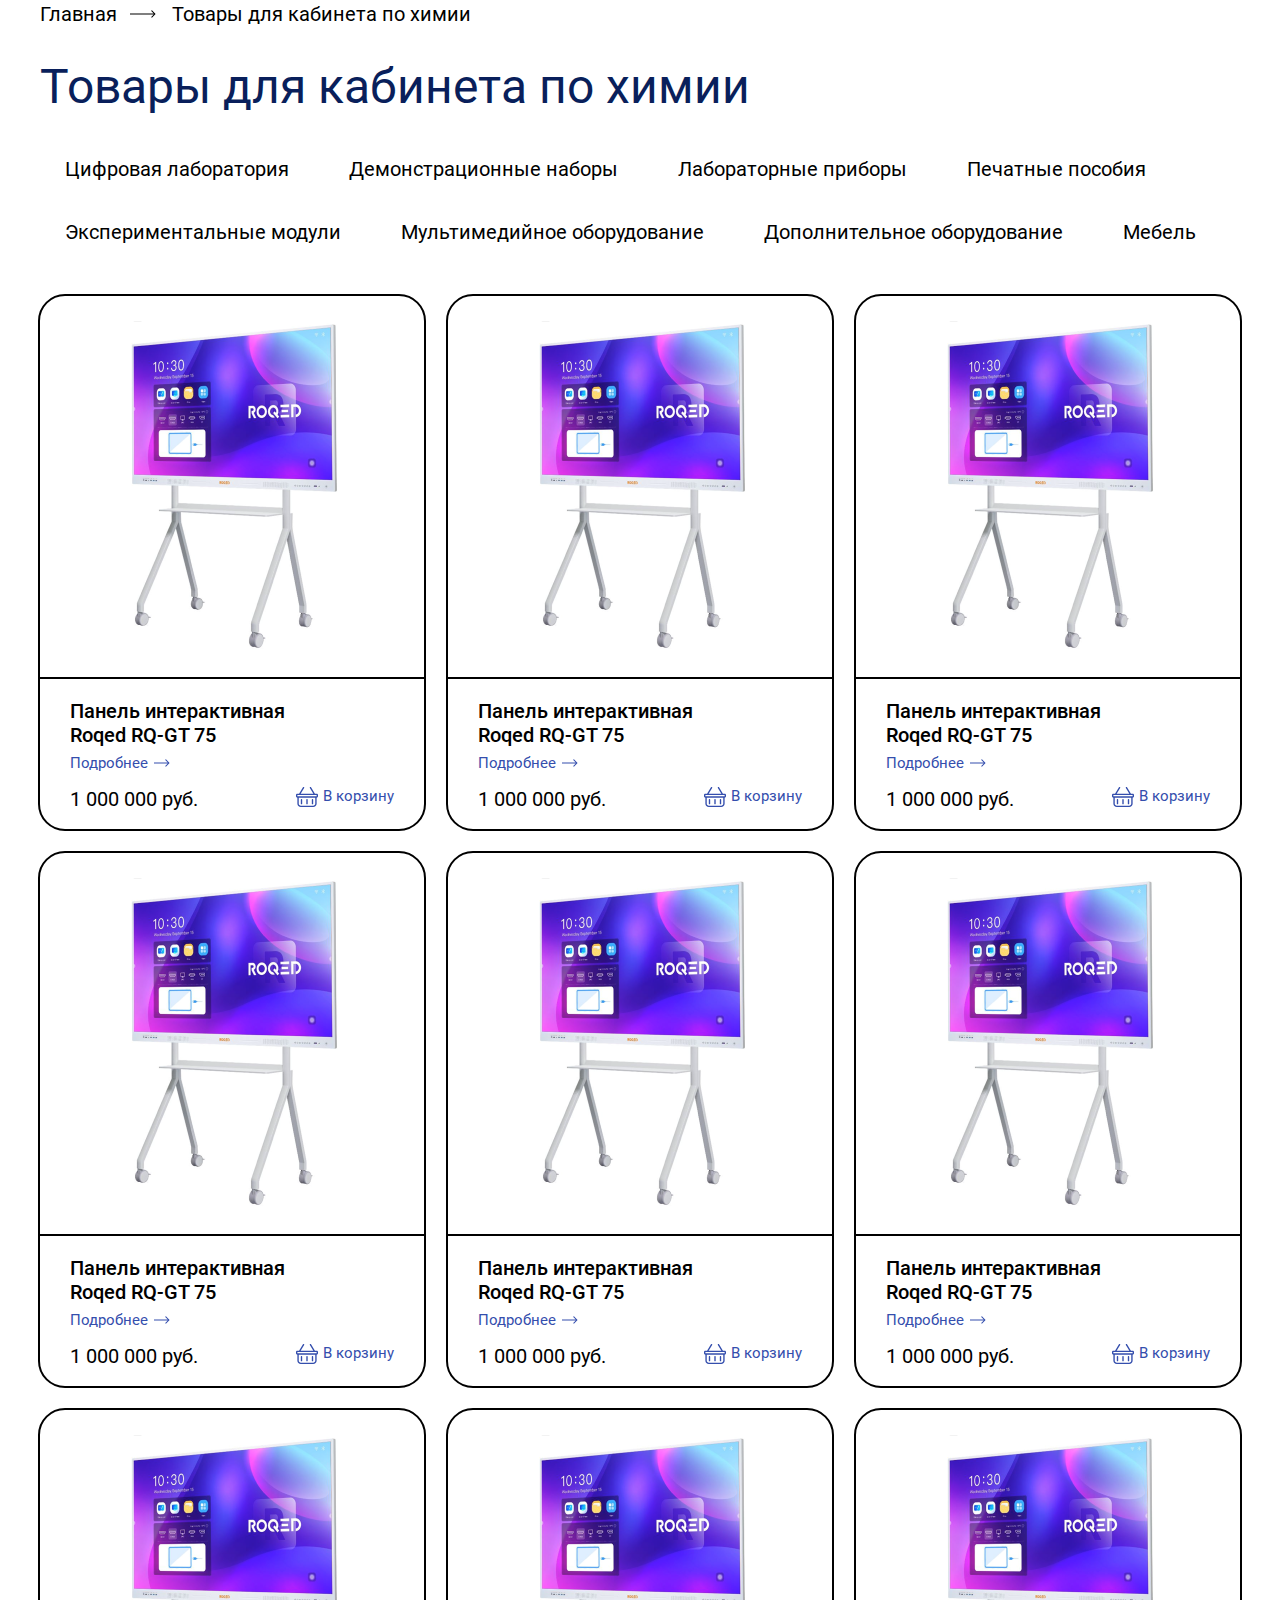
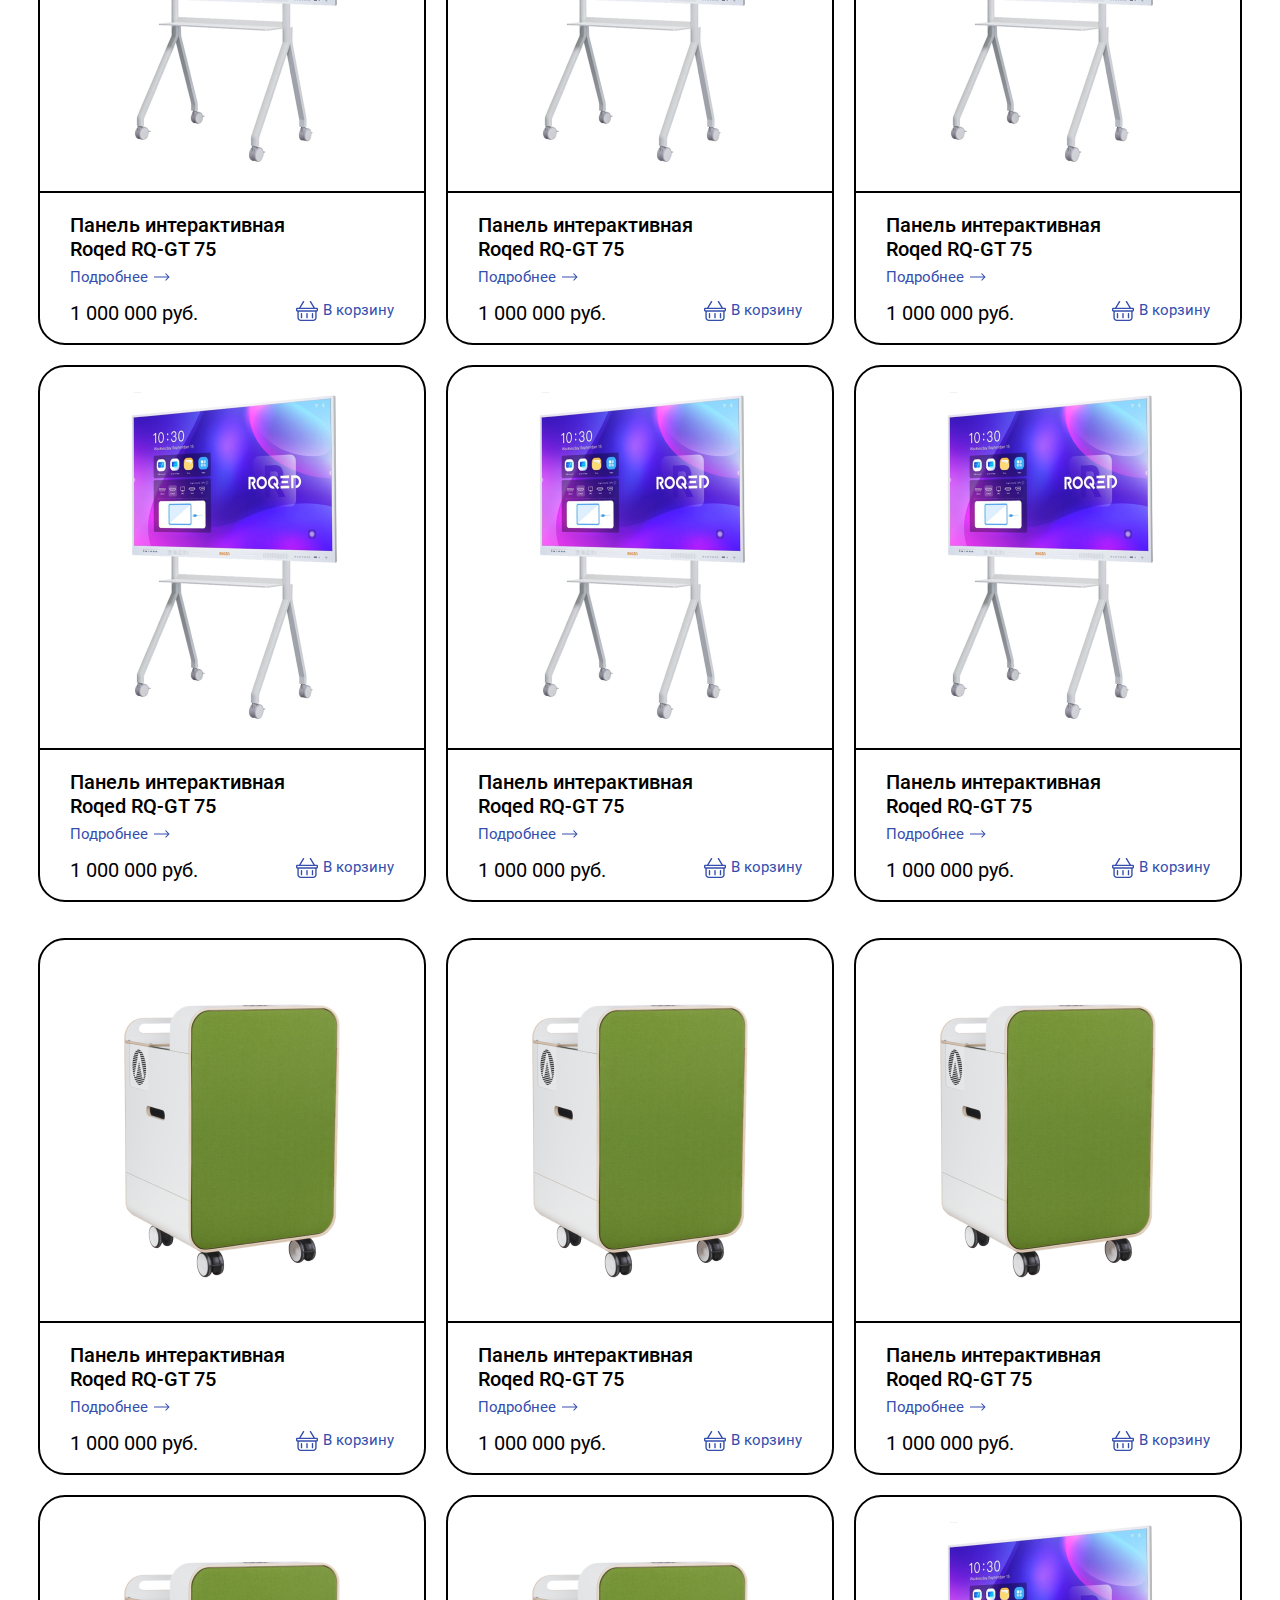
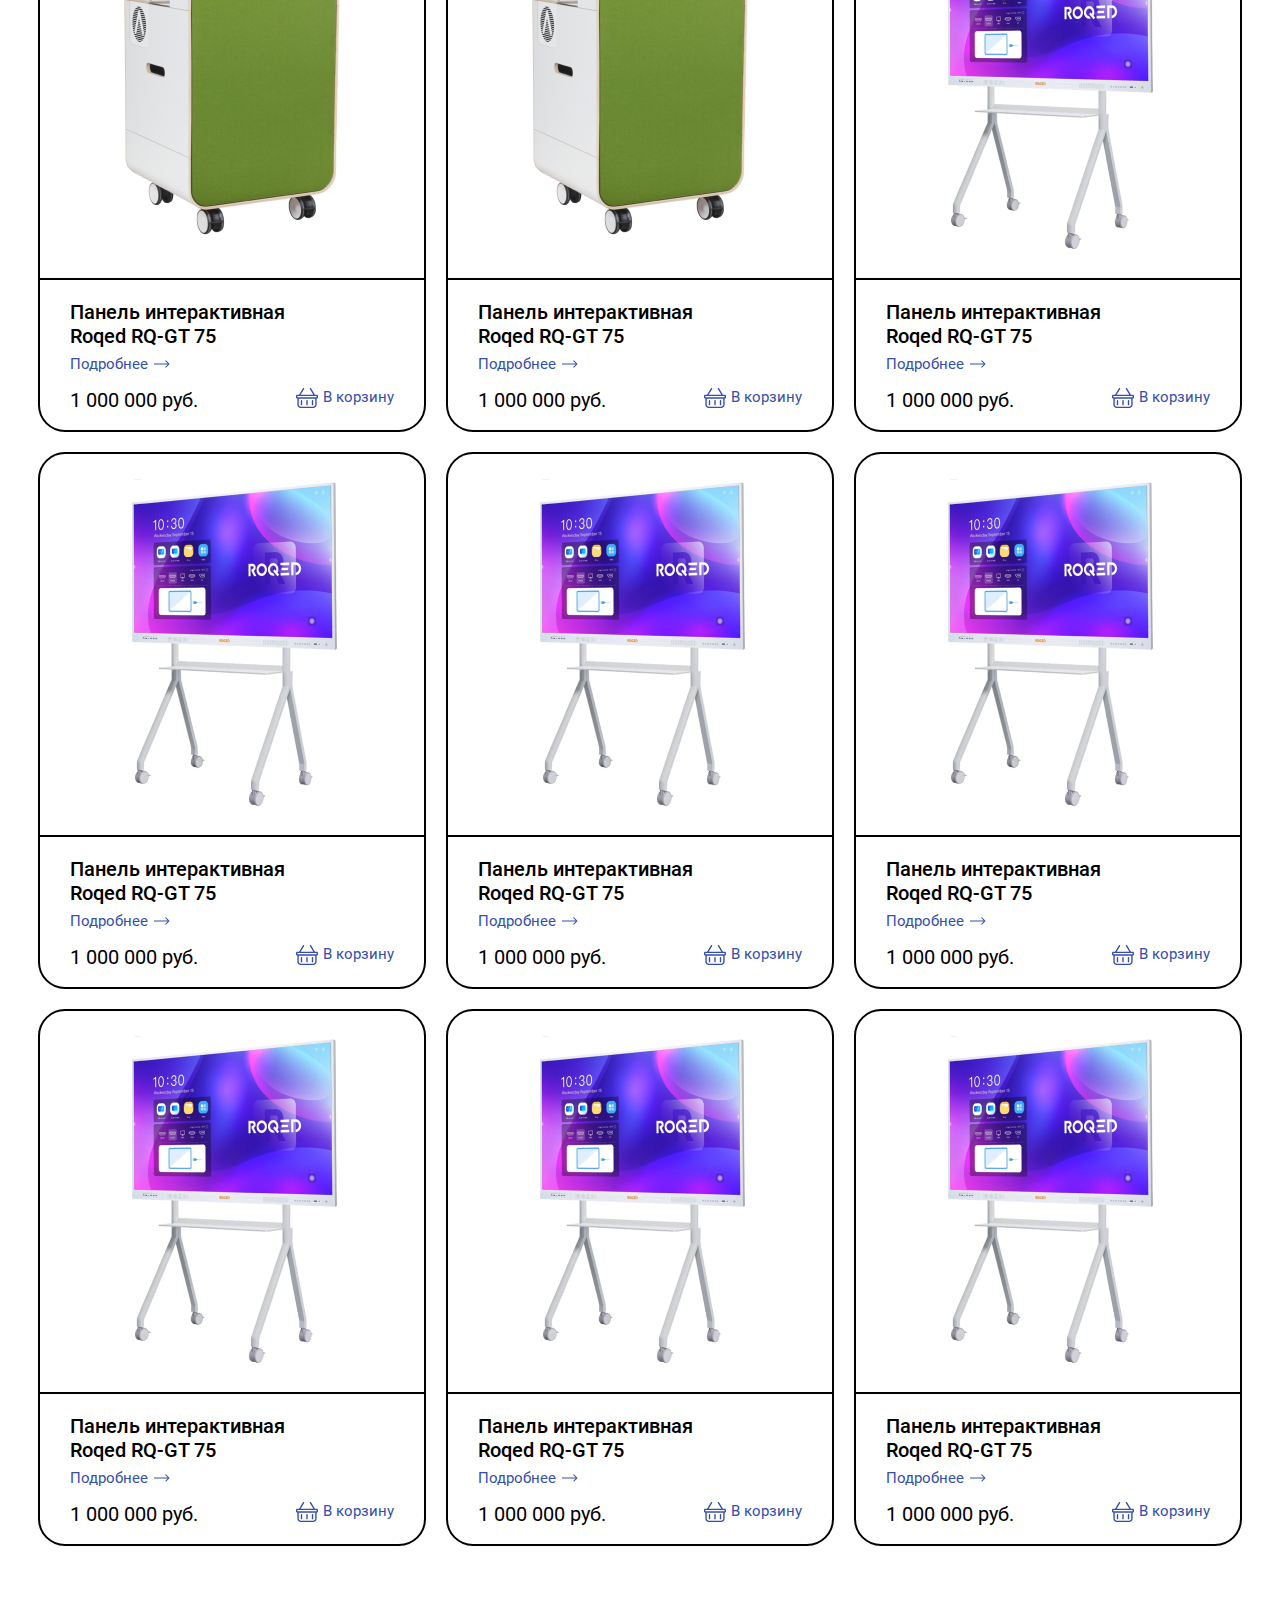
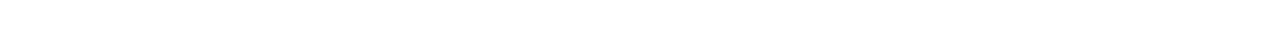
==== chemical-catalog.html @ ccbbdc8b "you are gay" ====
<!DOCTYPE html>
<html lang="en">
<head>
    <meta charset="UTF-8">
    <meta name="viewport" content="width=device-width, initial-scale=1.0">
    <link rel="stylesheet" href="css/normalize.css">
    <link rel="stylesheet" href="css/multi.css">
    <link rel="stylesheet" href="css/catalog.css">
    <title>Document</title>
</head>
<body>
    <main class="main">
        <section class="goods">
            <div class="container">
                <div class="goods-way flex">
                    <span class="goods-way-1">Главная</span>
                    <span class="goods-way-2">Товары для кабинета по химии</span>
                </div>
                <h2 class="section-title">Товары для кабинета по химии</h2>
                <div class="goods-navigation flex">
                    <button class="navigation-btn" data-category="category1">Цифровая лаборатория</button>
                    <button class="navigation-btn" data-category="category2">Демонстрационные наборы</button>
                    <button class="navigation-btn">Лабораторные приборы</button>
                    <button class="navigation-btn">Печатные пособия</button>
                    <button class="navigation-btn">Экспериментальные модули</button>
                    <button class="navigation-btn">Мультимедийное оборудование</button>
                    <button class="navigation-btn">Дополнительное оборудование</button>
                    <button class="navigation-btn">Мебель</button>
                </div>
                <ul class="goods-list list-reset flex category1">
                    <li class="goods-item">
                        <div class="recomended-item-image flex">
                                    <img src="img/image 13.png" alt="" class="recomend-item-img">
                                </div>
                                <div class="recomend-item-content flex">
                                    <h3 class="recomend-item-title">Панель интерактивная <br/> Roqed RQ-GT 75</h3>
                                    <a href="" class="recomend-item-more">Подробнее</a>
                                    <div class="recomend-item-conent-2 flex">
                                        <span class="recomend-item-price">1 000 000 руб.</span>
                                        <a href="" class="recomend-item-basket">В корзину</a>
                                    </div>
                                </div>
                    </li>
                    <li class="goods-item">
                        <div class="recomended-item-image flex">
                                    <img src="img/image 13.png" alt="" class="recomend-item-img">
                                </div>
                                <div class="recomend-item-content flex">
                                    <h3 class="recomend-item-title">Панель интерактивная <br/> Roqed RQ-GT 75</h3>
                                    <a href="" class="recomend-item-more">Подробнее</a>
                                    <div class="recomend-item-conent-2 flex">
                                        <span class="recomend-item-price">1 000 000 руб.</span>
                                        <a href="" class="recomend-item-basket">В корзину</a>
                                    </div>
                                </div>
                    </li>
                    <li class="goods-item">
                        <div class="recomended-item-image flex">
                                    <img src="img/image 13.png" alt="" class="recomend-item-img">
                                </div>
                                <div class="recomend-item-content flex">
                                    <h3 class="recomend-item-title">Панель интерактивная <br/> Roqed RQ-GT 75</h3>
                                    <a href="" class="recomend-item-more">Подробнее</a>
                                    <div class="recomend-item-conent-2 flex">
                                        <span class="recomend-item-price">1 000 000 руб.</span>
                                        <a href="" class="recomend-item-basket">В корзину</a>
                                    </div>
                                </div>
                    </li>
                    <li class="goods-item">
                        <div class="recomended-item-image flex">
                                    <img src="img/image 13.png" alt="" class="recomend-item-img">
                                </div>
                                <div class="recomend-item-content flex">
                                    <h3 class="recomend-item-title">Панель интерактивная <br/> Roqed RQ-GT 75</h3>
                                    <a href="" class="recomend-item-more">Подробнее</a>
                                    <div class="recomend-item-conent-2 flex">
                                        <span class="recomend-item-price">1 000 000 руб.</span>
                                        <a href="" class="recomend-item-basket">В корзину</a>
                                    </div>
                                </div>
                    </li>
                    <li class="goods-item">
                        <div class="recomended-item-image flex">
                                    <img src="img/image 13.png" alt="" class="recomend-item-img">
                                </div>
                                <div class="recomend-item-content flex">
                                    <h3 class="recomend-item-title">Панель интерактивная <br/> Roqed RQ-GT 75</h3>
                                    <a href="" class="recomend-item-more">Подробнее</a>
                                    <div class="recomend-item-conent-2 flex">
                                        <span class="recomend-item-price">1 000 000 руб.</span>
                                        <a href="" class="recomend-item-basket">В корзину</a>
                                    </div>
                                </div>
                    </li>
                    <li class="goods-item">
                        <div class="recomended-item-image flex">
                                    <img src="img/image 13.png" alt="" class="recomend-item-img">
                                </div>
                                <div class="recomend-item-content flex">
                                    <h3 class="recomend-item-title">Панель интерактивная <br/> Roqed RQ-GT 75</h3>
                                    <a href="" class="recomend-item-more">Подробнее</a>
                                    <div class="recomend-item-conent-2 flex">
                                        <span class="recomend-item-price">1 000 000 руб.</span>
                                        <a href="" class="recomend-item-basket">В корзину</a>
                                    </div>
                                </div>
                    </li>
                    <li class="goods-item">
                        <div class="recomended-item-image flex">
                                    <img src="img/image 13.png" alt="" class="recomend-item-img">
                                </div>
                                <div class="recomend-item-content flex">
                                    <h3 class="recomend-item-title">Панель интерактивная <br/> Roqed RQ-GT 75</h3>
                                    <a href="" class="recomend-item-more">Подробнее</a>
                                    <div class="recomend-item-conent-2 flex">
                                        <span class="recomend-item-price">1 000 000 руб.</span>
                                        <a href="" class="recomend-item-basket">В корзину</a>
                                    </div>
                                </div>
                    </li>
                    <li class="goods-item">
                        <div class="recomended-item-image flex">
                                    <img src="img/image 13.png" alt="" class="recomend-item-img">
                                </div>
                                <div class="recomend-item-content flex">
                                    <h3 class="recomend-item-title">Панель интерактивная <br/> Roqed RQ-GT 75</h3>
                                    <a href="" class="recomend-item-more">Подробнее</a>
                                    <div class="recomend-item-conent-2 flex">
                                        <span class="recomend-item-price">1 000 000 руб.</span>
                                        <a href="" class="recomend-item-basket">В корзину</a>
                                    </div>
                                </div>
                    </li>
                    <li class="goods-item">
                        <div class="recomended-item-image flex">
                                    <img src="img/image 13.png" alt="" class="recomend-item-img">
                                </div>
                                <div class="recomend-item-content flex">
                                    <h3 class="recomend-item-title">Панель интерактивная <br/> Roqed RQ-GT 75</h3>
                                    <a href="" class="recomend-item-more">Подробнее</a>
                                    <div class="recomend-item-conent-2 flex">
                                        <span class="recomend-item-price">1 000 000 руб.</span>
                                        <a href="" class="recomend-item-basket">В корзину</a>
                                    </div>
                                </div>
                    </li>
                    <li class="goods-item">
                        <div class="recomended-item-image flex">
                                    <img src="img/image 13.png" alt="" class="recomend-item-img">
                                </div>
                                <div class="recomend-item-content flex">
                                    <h3 class="recomend-item-title">Панель интерактивная <br/> Roqed RQ-GT 75</h3>
                                    <a href="" class="recomend-item-more">Подробнее</a>
                                    <div class="recomend-item-conent-2 flex">
                                        <span class="recomend-item-price">1 000 000 руб.</span>
                                        <a href="" class="recomend-item-basket">В корзину</a>
                                    </div>
                                </div>
                    </li>
                    <li class="goods-item">
                        <div class="recomended-item-image flex">
                                    <img src="img/image 13.png" alt="" class="recomend-item-img">
                                </div>
                                <div class="recomend-item-content flex">
                                    <h3 class="recomend-item-title">Панель интерактивная <br/> Roqed RQ-GT 75</h3>
                                    <a href="" class="recomend-item-more">Подробнее</a>
                                    <div class="recomend-item-conent-2 flex">
                                        <span class="recomend-item-price">1 000 000 руб.</span>
                                        <a href="" class="recomend-item-basket">В корзину</a>
                                    </div>
                                </div>
                    </li>
                    <li class="goods-item">
                        <div class="recomended-item-image flex">
                                    <img src="img/image 13.png" alt="" class="recomend-item-img">
                                </div>
                                <div class="recomend-item-content flex">
                                    <h3 class="recomend-item-title">Панель интерактивная <br/> Roqed RQ-GT 75</h3>
                                    <a href="" class="recomend-item-more">Подробнее</a>
                                    <div class="recomend-item-conent-2 flex">
                                        <span class="recomend-item-price">1 000 000 руб.</span>
                                        <a href="" class="recomend-item-basket">В корзину</a>
                                    </div>
                                </div>
                    </li>
                </ul>

                <ul class="goods-list list-reset flex category2">
                    <li class="goods-item">
                        <div class="recomended-item-image flex">
                                    <img src="img/image 14.png" alt="" class="recomend-item-img">
                                </div>
                                <div class="recomend-item-content flex">
                                    <h3 class="recomend-item-title">Панель интерактивная <br/> Roqed RQ-GT 75</h3>
                                    <a href="" class="recomend-item-more">Подробнее</a>
                                    <div class="recomend-item-conent-2 flex">
                                        <span class="recomend-item-price">1 000 000 руб.</span>
                                        <a href="" class="recomend-item-basket">В корзину</a>
                                    </div>
                                </div>
                    </li>
                    <li class="goods-item">
                        <div class="recomended-item-image flex">
                                    <img src="img/image 14.png" alt="" class="recomend-item-img">
                                </div>
                                <div class="recomend-item-content flex">
                                    <h3 class="recomend-item-title">Панель интерактивная <br/> Roqed RQ-GT 75</h3>
                                    <a href="" class="recomend-item-more">Подробнее</a>
                                    <div class="recomend-item-conent-2 flex">
                                        <span class="recomend-item-price">1 000 000 руб.</span>
                                        <a href="" class="recomend-item-basket">В корзину</a>
                                    </div>
                                </div>
                    </li>
                    <li class="goods-item">
                        <div class="recomended-item-image flex">
                                    <img src="img/image 14.png" alt="" class="recomend-item-img">
                                </div>
                                <div class="recomend-item-content flex">
                                    <h3 class="recomend-item-title">Панель интерактивная <br/> Roqed RQ-GT 75</h3>
                                    <a href="" class="recomend-item-more">Подробнее</a>
                                    <div class="recomend-item-conent-2 flex">
                                        <span class="recomend-item-price">1 000 000 руб.</span>
                                        <a href="" class="recomend-item-basket">В корзину</a>
                                    </div>
                                </div>
                    </li>
                    <li class="goods-item">
                        <div class="recomended-item-image flex">
                                    <img src="img/image 14.png" alt="" class="recomend-item-img">
                                </div>
                                <div class="recomend-item-content flex">
                                    <h3 class="recomend-item-title">Панель интерактивная <br/> Roqed RQ-GT 75</h3>
                                    <a href="" class="recomend-item-more">Подробнее</a>
                                    <div class="recomend-item-conent-2 flex">
                                        <span class="recomend-item-price">1 000 000 руб.</span>
                                        <a href="" class="recomend-item-basket">В корзину</a>
                                    </div>
                                </div>
                    </li>
                    <li class="goods-item">
                        <div class="recomended-item-image flex">
                                    <img src="img/image 14.png" alt="" class="recomend-item-img">
                                </div>
                                <div class="recomend-item-content flex">
                                    <h3 class="recomend-item-title">Панель интерактивная <br/> Roqed RQ-GT 75</h3>
                                    <a href="" class="recomend-item-more">Подробнее</a>
                                    <div class="recomend-item-conent-2 flex">
                                        <span class="recomend-item-price">1 000 000 руб.</span>
                                        <a href="" class="recomend-item-basket">В корзину</a>
                                    </div>
                                </div>
                    </li>
                    <li class="goods-item">
                        <div class="recomended-item-image flex">
                                    <img src="img/image 13.png" alt="" class="recomend-item-img">
                                </div>
                                <div class="recomend-item-content flex">
                                    <h3 class="recomend-item-title">Панель интерактивная <br/> Roqed RQ-GT 75</h3>
                                    <a href="" class="recomend-item-more">Подробнее</a>
                                    <div class="recomend-item-conent-2 flex">
                                        <span class="recomend-item-price">1 000 000 руб.</span>
                                        <a href="" class="recomend-item-basket">В корзину</a>
                                    </div>
                                </div>
                    </li>
                    <li class="goods-item">
                        <div class="recomended-item-image flex">
                                    <img src="img/image 13.png" alt="" class="recomend-item-img">
                                </div>
                                <div class="recomend-item-content flex">
                                    <h3 class="recomend-item-title">Панель интерактивная <br/> Roqed RQ-GT 75</h3>
                                    <a href="" class="recomend-item-more">Подробнее</a>
                                    <div class="recomend-item-conent-2 flex">
                                        <span class="recomend-item-price">1 000 000 руб.</span>
                                        <a href="" class="recomend-item-basket">В корзину</a>
                                    </div>
                                </div>
                    </li>
                    <li class="goods-item">
                        <div class="recomended-item-image flex">
                                    <img src="img/image 13.png" alt="" class="recomend-item-img">
                                </div>
                                <div class="recomend-item-content flex">
                                    <h3 class="recomend-item-title">Панель интерактивная <br/> Roqed RQ-GT 75</h3>
                                    <a href="" class="recomend-item-more">Подробнее</a>
                                    <div class="recomend-item-conent-2 flex">
                                        <span class="recomend-item-price">1 000 000 руб.</span>
                                        <a href="" class="recomend-item-basket">В корзину</a>
                                    </div>
                                </div>
                    </li>
                    <li class="goods-item">
                        <div class="recomended-item-image flex">
                                    <img src="img/image 13.png" alt="" class="recomend-item-img">
                                </div>
                                <div class="recomend-item-content flex">
                                    <h3 class="recomend-item-title">Панель интерактивная <br/> Roqed RQ-GT 75</h3>
                                    <a href="" class="recomend-item-more">Подробнее</a>
                                    <div class="recomend-item-conent-2 flex">
                                        <span class="recomend-item-price">1 000 000 руб.</span>
                                        <a href="" class="recomend-item-basket">В корзину</a>
                                    </div>
                                </div>
                    </li>
                    <li class="goods-item">
                        <div class="recomended-item-image flex">
                                    <img src="img/image 13.png" alt="" class="recomend-item-img">
                                </div>
                                <div class="recomend-item-content flex">
                                    <h3 class="recomend-item-title">Панель интерактивная <br/> Roqed RQ-GT 75</h3>
                                    <a href="" class="recomend-item-more">Подробнее</a>
                                    <div class="recomend-item-conent-2 flex">
                                        <span class="recomend-item-price">1 000 000 руб.</span>
                                        <a href="" class="recomend-item-basket">В корзину</a>
                                    </div>
                                </div>
                    </li>
                    <li class="goods-item">
                        <div class="recomended-item-image flex">
                                    <img src="img/image 13.png" alt="" class="recomend-item-img">
                                </div>
                                <div class="recomend-item-content flex">
                                    <h3 class="recomend-item-title">Панель интерактивная <br/> Roqed RQ-GT 75</h3>
                                    <a href="" class="recomend-item-more">Подробнее</a>
                                    <div class="recomend-item-conent-2 flex">
                                        <span class="recomend-item-price">1 000 000 руб.</span>
                                        <a href="" class="recomend-item-basket">В корзину</a>
                                    </div>
                                </div>
                    </li>
                    <li class="goods-item">
                        <div class="recomended-item-image flex">
                                    <img src="img/image 13.png" alt="" class="recomend-item-img">
                                </div>
                                <div class="recomend-item-content flex">
                                    <h3 class="recomend-item-title">Панель интерактивная <br/> Roqed RQ-GT 75</h3>
                                    <a href="" class="recomend-item-more">Подробнее</a>
                                    <div class="recomend-item-conent-2 flex">
                                        <span class="recomend-item-price">1 000 000 руб.</span>
                                        <a href="" class="recomend-item-basket">В корзину</a>
                                    </div>
                                </div>
                    </li>
                </ul>

            </div>
        </section>
    </main>

    <script>
        document.querySelectorAll('.navigation-btn').forEach((btn) => {
            btn.addEventListener('click', () => {
                const category = btn.getAttribute('data-category');
                document.querySelectorAll('.goods-list').forEach((product) => {
                    if (product.classList.contains(category)) {
                        product.style.display = '';
                    } else {
                        product.style.display = 'none';
                    }
                });
            });
        });
    </script>
</body>
</html>
---- css/multi.css ----
@font-face {
    font-family: 'Roboto';
    src: local('Roboto-Bold'),
        url(../fonts/Roboto-Bold.woff) format("woff");
    font-weight: 700;
    font-style: normal;
    font-display: swap;
}

@font-face {
    font-family: 'Roboto';
    src: local('Roboto-Ligth'),
        url(../fonts/Roboto-Light.woff) format("woff");
    font-weight: 300;
    font-style: normal;
    font-display: swap;
}

@font-face {
    font-family: 'Roboto';
    src: local('Roboto-Medium'),
        url(../fonts/Roboto-Medium.woff) format("woff");
    font-weight: 500;
    font-style: normal;
    font-display: swap;
}

@font-face {
    font-family: 'Roboto';
    src: local('Roboto-Regular'),
        url(../fonts/Roboto-Regular.woff) format("woff");
    font-weight: 400;
    font-style: normal;
    font-display: swap;
}

body{
    font-family:'Roboto';
    box-sizing: border-box;
}

section{
    margin-bottom: 100px;
}

.container {
    max-width: 1200px;
    padding: 0 15px;
    margin: 0 auto;
}

.flex{
    display: flex;
}

.list-reset {
    margin: 0;
    padding: 0;
    list-style: none;
}

.section-title{
    margin: 0;
    margin-bottom: 30px;
    color: #091F5B;
    font-size: 48px;
    font-style: normal;
    font-weight: 400;
    line-height: normal;
}

.btn{
    cursor: pointer;
    border: none;
    padding: 20px 25px;
    border-radius: 15px;
    background: #344EAD;
    color: #fff;
    font-size: 20px;
    font-style: normal;
    font-weight: 400;
    line-height: normal;
}
---- css/catalog.css ----
.goods-way{
    gap: 55px;
    color: #000;
    font-size: 20px;
    font-style: normal;
    font-weight: 400;
    line-height: 140.023%; /* 28.005px */
    margin-bottom: 30px;
    background-image: url('../icons/Arrow\ 5.svg');
    background-repeat: no-repeat;
    background-position: 90px;
}

.goods-navigation{
    flex-wrap: wrap;
    gap: 15px 10px;
    margin-bottom: 40px;
}

.navigation-btn{
    padding: 10px 25px;
    border: none;
    background-color: #fff;
    color: #000;
    font-size: 20px;
    font-style: normal;
    font-weight: 400;
    line-height: 140.023%; /* 28.005px */
    cursor: pointer;
}

.navigation-btn:focus{
    border-radius: 15px;
    outline: 2px solid #344EAD;
    outline-offset:-2px;
}


.goods-list{
    flex-wrap: wrap;
    gap: 24px;
    margin-bottom: 40px;
}

.goods-item{
    flex-direction: column;
    border-radius: 25px;
    outline: 2px solid #000; 
    height: 533px;
    width: 384px;
}

.recomended-item-image{
    height: 381px;
    align-items: center;
    justify-content: center;
    align-items: center;
}

.recomend-item-content{
    padding: 20px 30px;
    flex-direction: column;
    border-top: 2px solid #000;
}

.recomend-item-title{
    color: #000;
    font-size: 20px;
    font-style: normal;
    font-weight: 500;
    line-height: normal;
    margin: 0;
    margin-bottom: 7px;
}

.recomend-item-more{
    width: fit-content;
    margin-bottom: 15px;
    text-decoration: none;
    color: #344EAD;
    font-size: 15px;
    font-style: normal;
    font-weight: 400;
    line-height: normal;
    background-image: url('../icons/Arrow\ 2.svg');
    background-repeat: no-repeat;
    background-position: right center;
    padding-right: 22px;
}

.recomend-item-conent-2{
    justify-content: space-between;
}

.recomend-item-price{
    color: #000;
    font-size: 20px;
    font-style: normal;
    font-weight: 400;
    line-height: normal;
}

.recomend-item-basket{
    text-decoration: none;
    color: #344EAD;
    font-size: 15px;
    font-style: normal;
    font-weight: 400;
    line-height: normal;
    background-image: url('../icons/Basket.svg');
    background-repeat: no-repeat;
    background-position: left top;
    padding-left: 27px;
}
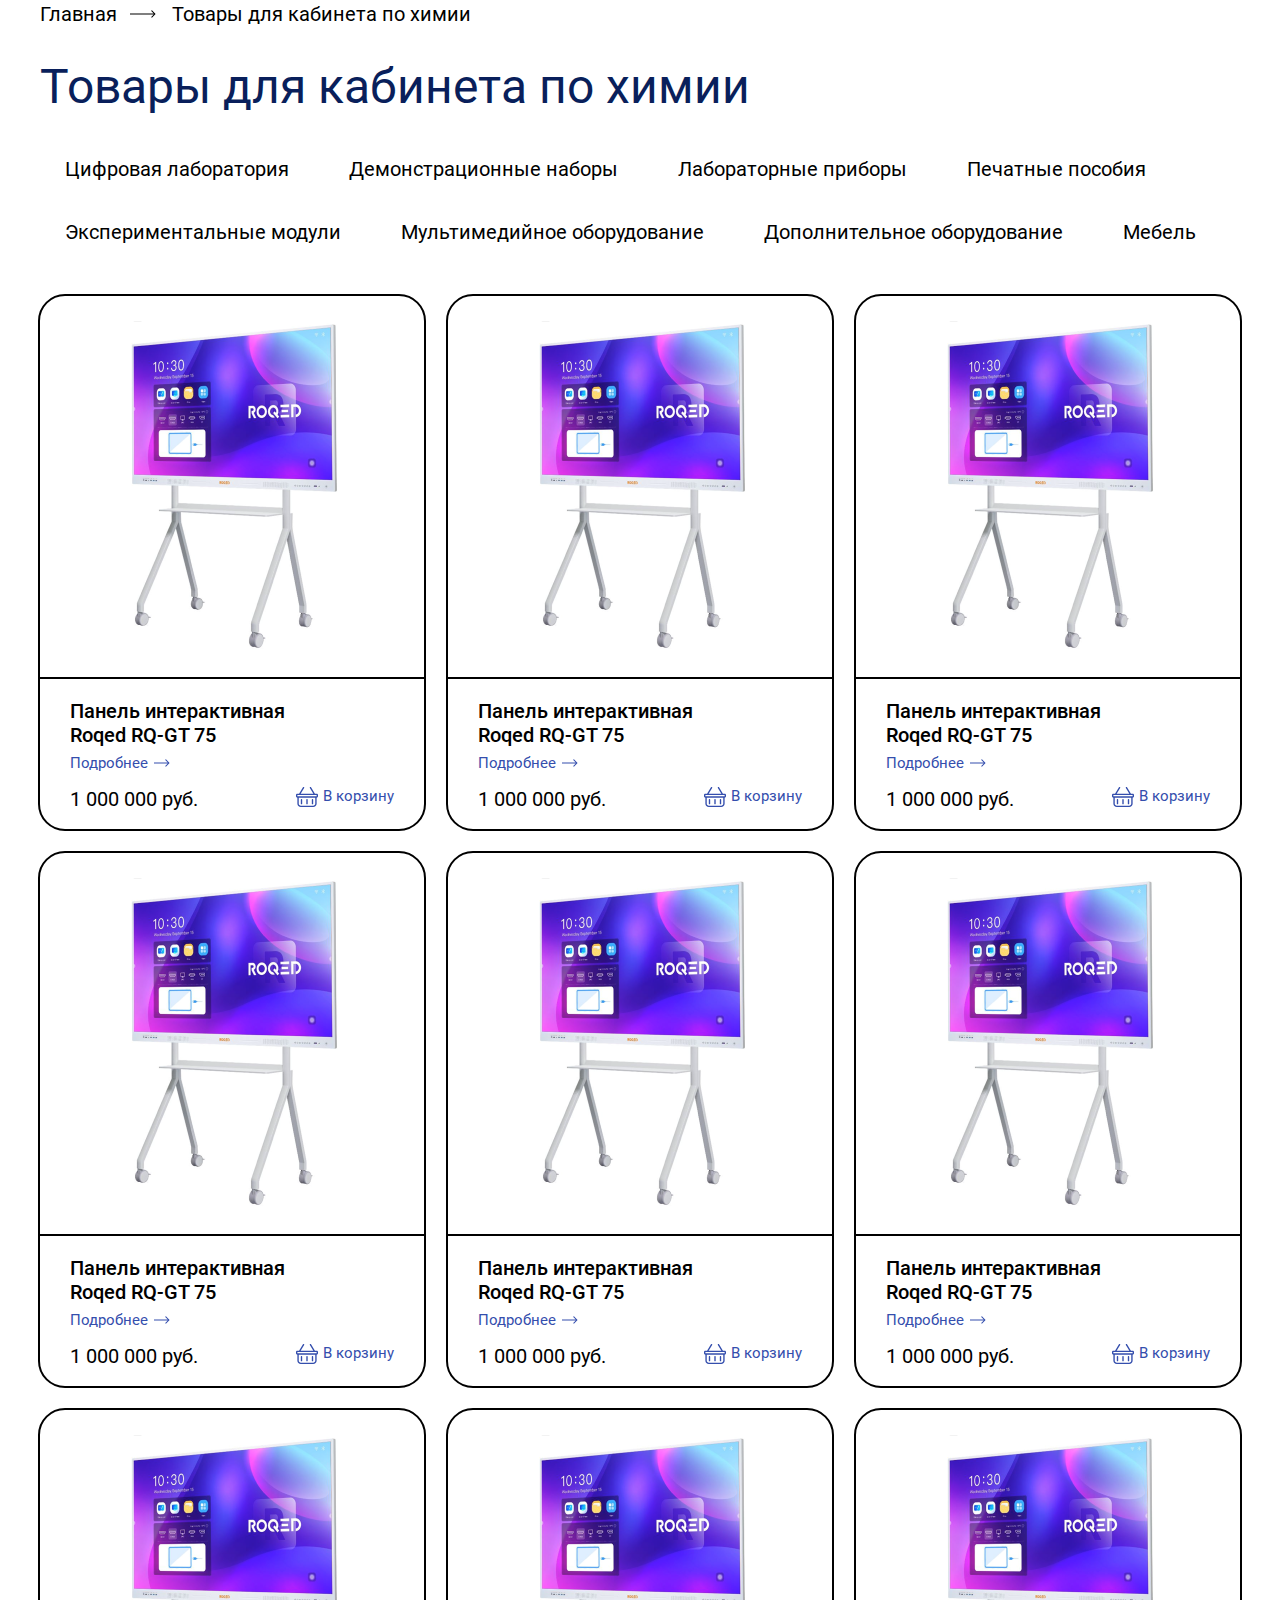
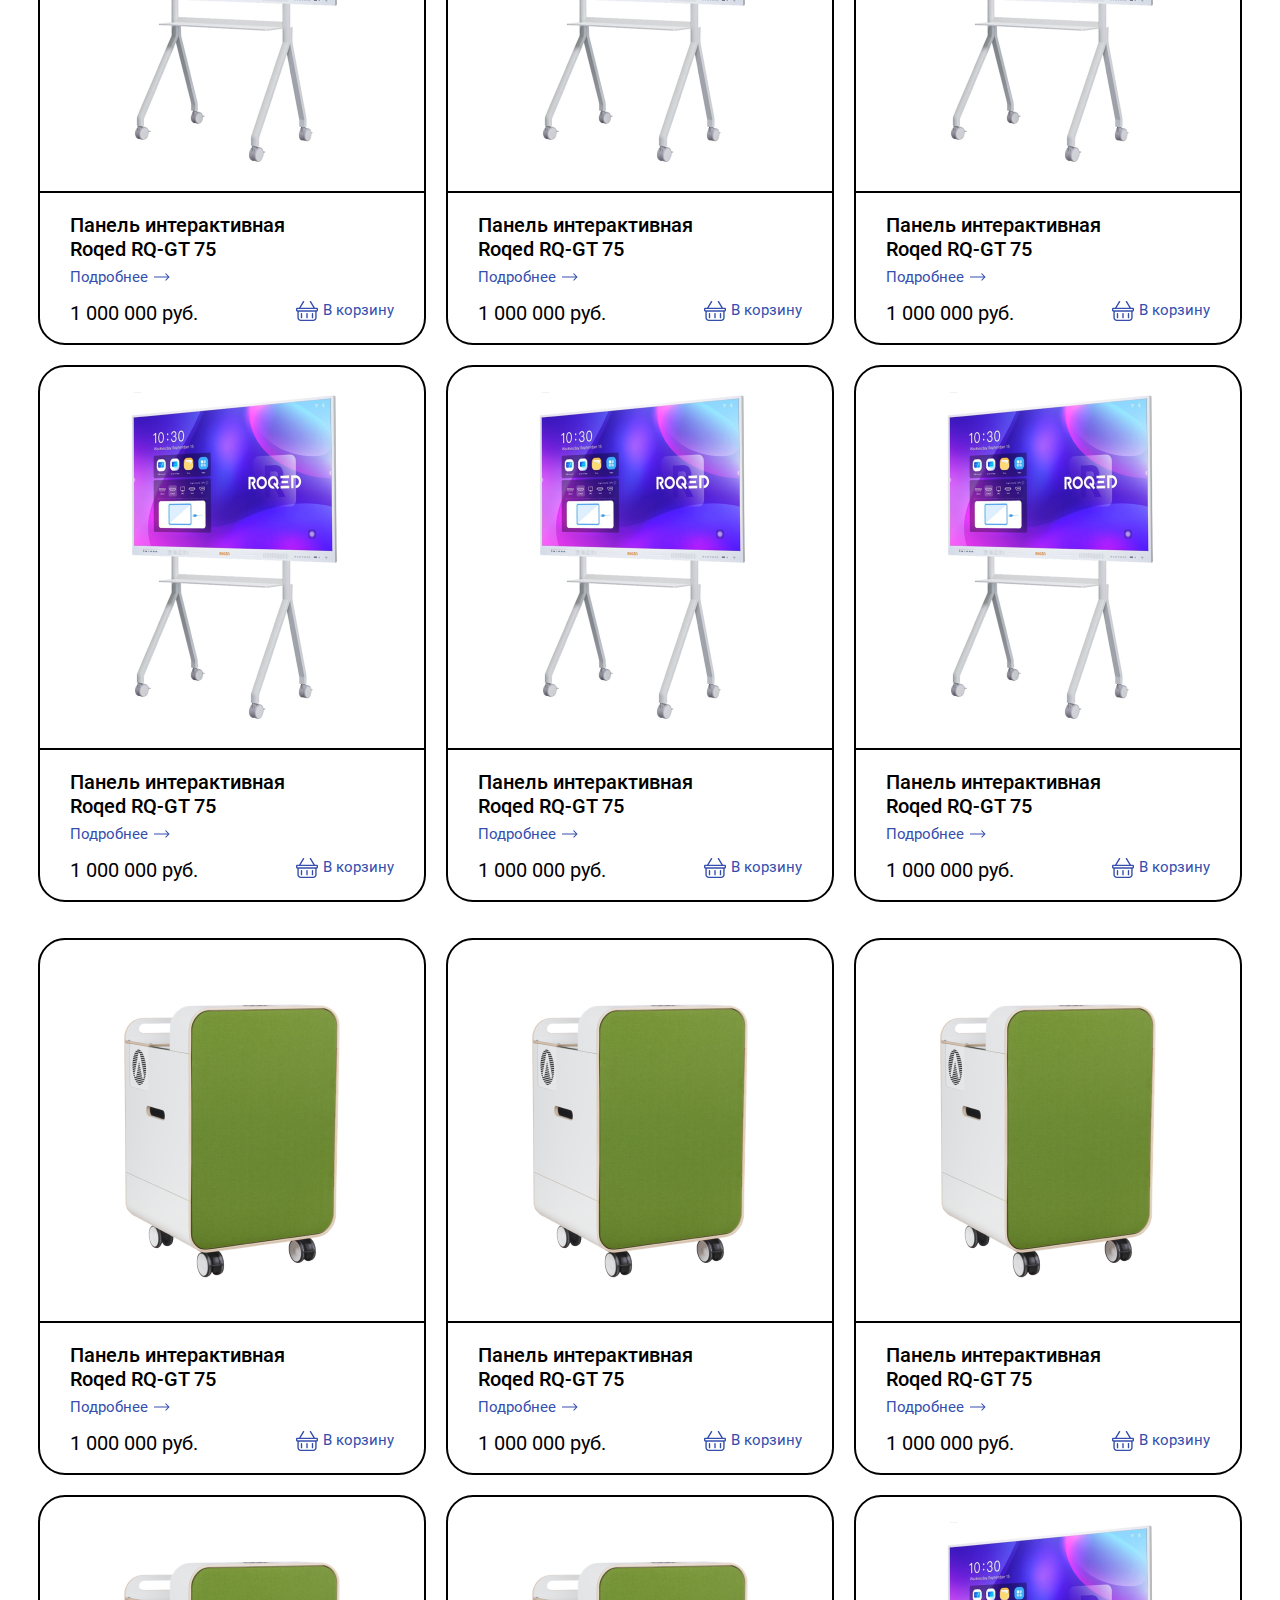
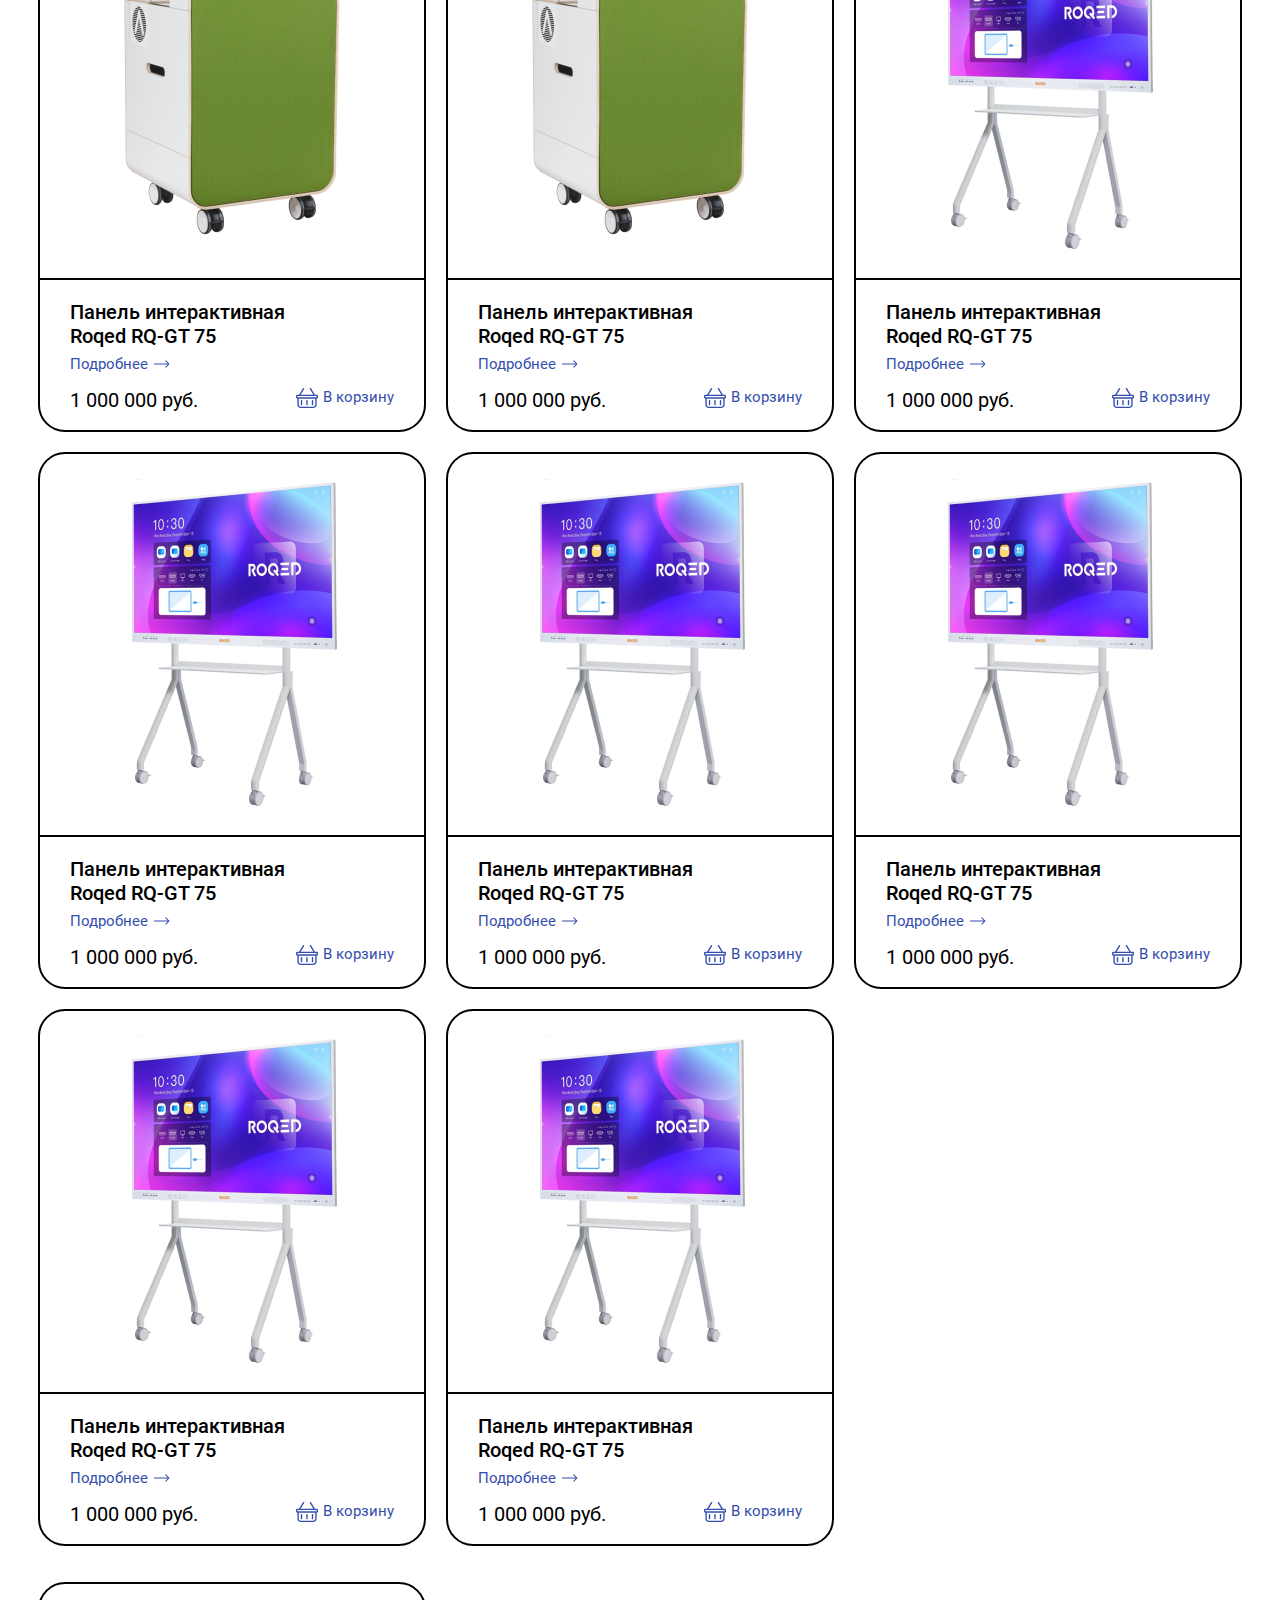
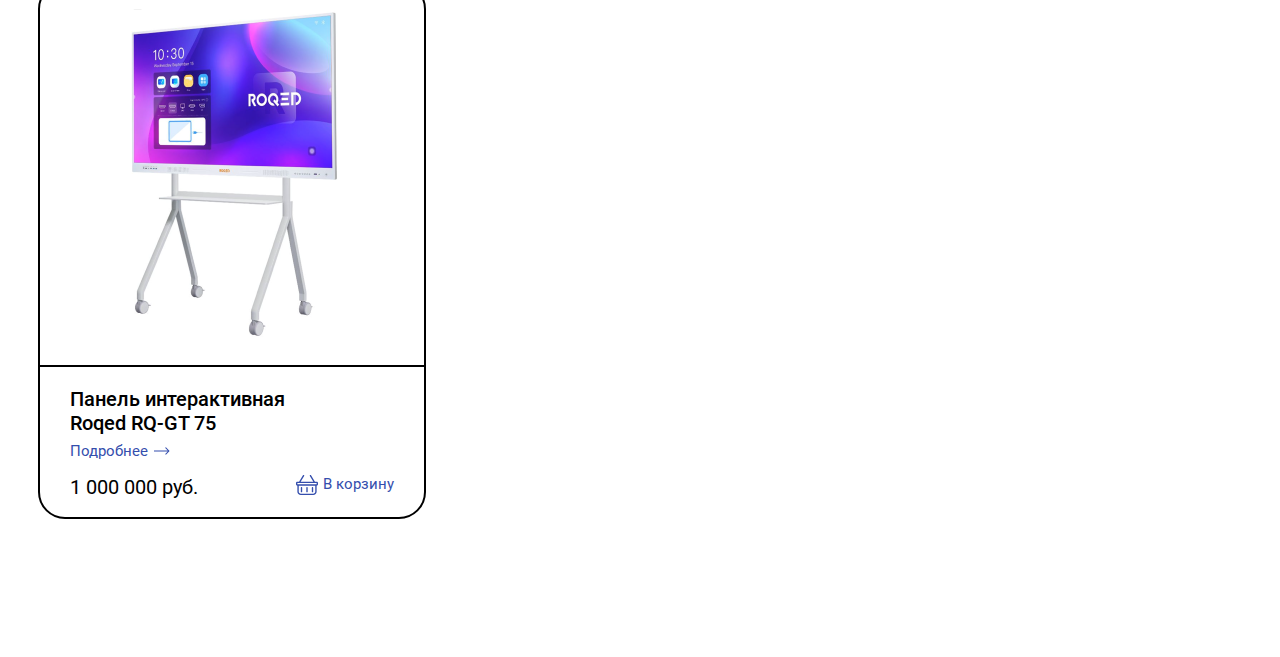
==== commit e72b034a: "Боже як такой дурень мог выйти з курсов" ====
--- a/chemical-catalog.html
+++ b/chemical-catalog.html
@@ -6,7 +6,7 @@
     <link rel="stylesheet" href="css/normalize.css">
     <link rel="stylesheet" href="css/multi.css">
     <link rel="stylesheet" href="css/catalog.css">
-    <title>Document</title>
+    <title>BilimTech</title>
 </head>
 <body>
     <main class="main">
@@ -20,348 +20,339 @@
                 <div class="goods-navigation flex">
                     <button class="navigation-btn" data-category="category1">Цифровая лаборатория</button>
                     <button class="navigation-btn" data-category="category2">Демонстрационные наборы</button>
-                    <button class="navigation-btn">Лабораторные приборы</button>
-                    <button class="navigation-btn">Печатные пособия</button>
-                    <button class="navigation-btn">Экспериментальные модули</button>
-                    <button class="navigation-btn">Мультимедийное оборудование</button>
-                    <button class="navigation-btn">Дополнительное оборудование</button>
-                    <button class="navigation-btn">Мебель</button>
+                    <button class="navigation-btn" data-category="category3">Лабораторные приборы</button>
+                    <button class="navigation-btn" data-category="category4">Печатные пособия</button>
+                    <button class="navigation-btn" data-category="category5">Экспериментальные модули</button>
+                    <button class="navigation-btn" data-category="category6">Мультимедийное оборудование</button>
+                    <button class="navigation-btn" data-category="category7">Дополнительное оборудование</button>
+                    <button class="navigation-btn" data-category="category8">Мебель</button>
                 </div>
                 <ul class="goods-list list-reset flex category1">
                     <li class="goods-item">
                         <div class="recomended-item-image flex">
-                                    <img src="img/image 13.png" alt="" class="recomend-item-img">
-                                </div>
-                                <div class="recomend-item-content flex">
-                                    <h3 class="recomend-item-title">Панель интерактивная <br/> Roqed RQ-GT 75</h3>
-                                    <a href="" class="recomend-item-more">Подробнее</a>
-                                    <div class="recomend-item-conent-2 flex">
-                                        <span class="recomend-item-price">1 000 000 руб.</span>
-                                        <a href="" class="recomend-item-basket">В корзину</a>
-                                    </div>
-                                </div>
-                    </li>
-                    <li class="goods-item">
-                        <div class="recomended-item-image flex">
-                                    <img src="img/image 13.png" alt="" class="recomend-item-img">
-                                </div>
-                                <div class="recomend-item-content flex">
-                                    <h3 class="recomend-item-title">Панель интерактивная <br/> Roqed RQ-GT 75</h3>
-                                    <a href="" class="recomend-item-more">Подробнее</a>
-                                    <div class="recomend-item-conent-2 flex">
-                                        <span class="recomend-item-price">1 000 000 руб.</span>
-                                        <a href="" class="recomend-item-basket">В корзину</a>
-                                    </div>
-                                </div>
-                    </li>
-                    <li class="goods-item">
-                        <div class="recomended-item-image flex">
-                                    <img src="img/image 13.png" alt="" class="recomend-item-img">
-                                </div>
-                                <div class="recomend-item-content flex">
-                                    <h3 class="recomend-item-title">Панель интерактивная <br/> Roqed RQ-GT 75</h3>
-                                    <a href="" class="recomend-item-more">Подробнее</a>
-                                    <div class="recomend-item-conent-2 flex">
-                                        <span class="recomend-item-price">1 000 000 руб.</span>
-                                        <a href="" class="recomend-item-basket">В корзину</a>
-                                    </div>
-                                </div>
-                    </li>
-                    <li class="goods-item">
-                        <div class="recomended-item-image flex">
-                                    <img src="img/image 13.png" alt="" class="recomend-item-img">
-                                </div>
-                                <div class="recomend-item-content flex">
-                                    <h3 class="recomend-item-title">Панель интерактивная <br/> Roqed RQ-GT 75</h3>
-                                    <a href="" class="recomend-item-more">Подробнее</a>
-                                    <div class="recomend-item-conent-2 flex">
-                                        <span class="recomend-item-price">1 000 000 руб.</span>
-                                        <a href="" class="recomend-item-basket">В корзину</a>
-                                    </div>
-                                </div>
-                    </li>
-                    <li class="goods-item">
-                        <div class="recomended-item-image flex">
-                                    <img src="img/image 13.png" alt="" class="recomend-item-img">
-                                </div>
-                                <div class="recomend-item-content flex">
-                                    <h3 class="recomend-item-title">Панель интерактивная <br/> Roqed RQ-GT 75</h3>
-                                    <a href="" class="recomend-item-more">Подробнее</a>
-                                    <div class="recomend-item-conent-2 flex">
-                                        <span class="recomend-item-price">1 000 000 руб.</span>
-                                        <a href="" class="recomend-item-basket">В корзину</a>
-                                    </div>
-                                </div>
-                    </li>
-                    <li class="goods-item">
-                        <div class="recomended-item-image flex">
-                                    <img src="img/image 13.png" alt="" class="recomend-item-img">
-                                </div>
-                                <div class="recomend-item-content flex">
-                                    <h3 class="recomend-item-title">Панель интерактивная <br/> Roqed RQ-GT 75</h3>
-                                    <a href="" class="recomend-item-more">Подробнее</a>
-                                    <div class="recomend-item-conent-2 flex">
-                                        <span class="recomend-item-price">1 000 000 руб.</span>
-                                        <a href="" class="recomend-item-basket">В корзину</a>
-                                    </div>
-                                </div>
-                    </li>
-                    <li class="goods-item">
-                        <div class="recomended-item-image flex">
-                                    <img src="img/image 13.png" alt="" class="recomend-item-img">
-                                </div>
-                                <div class="recomend-item-content flex">
-                                    <h3 class="recomend-item-title">Панель интерактивная <br/> Roqed RQ-GT 75</h3>
-                                    <a href="" class="recomend-item-more">Подробнее</a>
-                                    <div class="recomend-item-conent-2 flex">
-                                        <span class="recomend-item-price">1 000 000 руб.</span>
-                                        <a href="" class="recomend-item-basket">В корзину</a>
-                                    </div>
-                                </div>
-                    </li>
-                    <li class="goods-item">
-                        <div class="recomended-item-image flex">
-                                    <img src="img/image 13.png" alt="" class="recomend-item-img">
-                                </div>
-                                <div class="recomend-item-content flex">
-                                    <h3 class="recomend-item-title">Панель интерактивная <br/> Roqed RQ-GT 75</h3>
-                                    <a href="" class="recomend-item-more">Подробнее</a>
-                                    <div class="recomend-item-conent-2 flex">
-                                        <span class="recomend-item-price">1 000 000 руб.</span>
-                                        <a href="" class="recomend-item-basket">В корзину</a>
-                                    </div>
-                                </div>
-                    </li>
-                    <li class="goods-item">
-                        <div class="recomended-item-image flex">
-                                    <img src="img/image 13.png" alt="" class="recomend-item-img">
-                                </div>
-                                <div class="recomend-item-content flex">
-                                    <h3 class="recomend-item-title">Панель интерактивная <br/> Roqed RQ-GT 75</h3>
-                                    <a href="" class="recomend-item-more">Подробнее</a>
-                                    <div class="recomend-item-conent-2 flex">
-                                        <span class="recomend-item-price">1 000 000 руб.</span>
-                                        <a href="" class="recomend-item-basket">В корзину</a>
-                                    </div>
-                                </div>
-                    </li>
-                    <li class="goods-item">
-                        <div class="recomended-item-image flex">
-                                    <img src="img/image 13.png" alt="" class="recomend-item-img">
-                                </div>
-                                <div class="recomend-item-content flex">
-                                    <h3 class="recomend-item-title">Панель интерактивная <br/> Roqed RQ-GT 75</h3>
-                                    <a href="" class="recomend-item-more">Подробнее</a>
-                                    <div class="recomend-item-conent-2 flex">
-                                        <span class="recomend-item-price">1 000 000 руб.</span>
-                                        <a href="" class="recomend-item-basket">В корзину</a>
-                                    </div>
-                                </div>
-                    </li>
-                    <li class="goods-item">
-                        <div class="recomended-item-image flex">
-                                    <img src="img/image 13.png" alt="" class="recomend-item-img">
-                                </div>
-                                <div class="recomend-item-content flex">
-                                    <h3 class="recomend-item-title">Панель интерактивная <br/> Roqed RQ-GT 75</h3>
-                                    <a href="" class="recomend-item-more">Подробнее</a>
-                                    <div class="recomend-item-conent-2 flex">
-                                        <span class="recomend-item-price">1 000 000 руб.</span>
-                                        <a href="" class="recomend-item-basket">В корзину</a>
-                                    </div>
-                                </div>
-                    </li>
-                    <li class="goods-item">
-                        <div class="recomended-item-image flex">
-                                    <img src="img/image 13.png" alt="" class="recomend-item-img">
-                                </div>
-                                <div class="recomend-item-content flex">
-                                    <h3 class="recomend-item-title">Панель интерактивная <br/> Roqed RQ-GT 75</h3>
-                                    <a href="" class="recomend-item-more">Подробнее</a>
-                                    <div class="recomend-item-conent-2 flex">
-                                        <span class="recomend-item-price">1 000 000 руб.</span>
-                                        <a href="" class="recomend-item-basket">В корзину</a>
-                                    </div>
-                                </div>
+                            <img src="img/image 13.png" alt="" class="recomend-item-img">
+                        </div>
+                        <div class="recomend-item-content flex">
+                            <h3 class="recomend-item-title">Панель интерактивная <br/> Roqed RQ-GT 75</h3>
+                            <a href="" class="recomend-item-more">Подробнее</a>
+                            <div class="recomend-item-conent-2 flex">
+                                <span class="recomend-item-price">1 000 000 руб.</span>
+                                <a href="" class="recomend-item-basket">В корзину</a>
+                            </div>
+                        </div>
+                    </li>
+                    <li class="goods-item">
+                        <div class="recomended-item-image flex">
+                            <img src="img/image 13.png" alt="" class="recomend-item-img">
+                        </div>
+                        <div class="recomend-item-content flex">
+                            <h3 class="recomend-item-title">Панель интерактивная <br/> Roqed RQ-GT 75</h3>
+                            <a href="" class="recomend-item-more">Подробнее</a>
+                            <div class="recomend-item-conent-2 flex">
+                                <span class="recomend-item-price">1 000 000 руб.</span>
+                                <a href="" class="recomend-item-basket">В корзину</a>
+                            </div>
+                        </div>
+                    </li>
+                    <li class="goods-item">
+                        <div class="recomended-item-image flex">
+                            <img src="img/image 13.png" alt="" class="recomend-item-img">
+                        </div>
+                        <div class="recomend-item-content flex">
+                            <h3 class="recomend-item-title">Панель интерактивная <br/> Roqed RQ-GT 75</h3>
+                            <a href="" class="recomend-item-more">Подробнее</a>
+                            <div class="recomend-item-conent-2 flex">
+                                <span class="recomend-item-price">1 000 000 руб.</span>
+                                <a href="" class="recomend-item-basket">В корзину</a>
+                            </div>
+                        </div>
+                    </li>
+                    <li class="goods-item">
+                        <div class="recomended-item-image flex">
+                            <img src="img/image 13.png" alt="" class="recomend-item-img">
+                        </div>
+                        <div class="recomend-item-content flex">
+                            <h3 class="recomend-item-title">Панель интерактивная <br/> Roqed RQ-GT 75</h3>
+                            <a href="" class="recomend-item-more">Подробнее</a>
+                            <div class="recomend-item-conent-2 flex">
+                                <span class="recomend-item-price">1 000 000 руб.</span>
+                                <a href="" class="recomend-item-basket">В корзину</a>
+                            </div>
+                        </div>
+                    </li>
+                    <li class="goods-item">
+                        <div class="recomended-item-image flex">
+                            <img src="img/image 13.png" alt="" class="recomend-item-img">
+                        </div>
+                        <div class="recomend-item-content flex">
+                            <h3 class="recomend-item-title">Панель интерактивная <br/> Roqed RQ-GT 75</h3>
+                            <a href="" class="recomend-item-more">Подробнее</a>
+                            <div class="recomend-item-conent-2 flex">
+                                <span class="recomend-item-price">1 000 000 руб.</span>
+                                <a href="" class="recomend-item-basket">В корзину</a>
+                            </div>
+                        </div>
+                    </li>
+                    <li class="goods-item">
+                        <div class="recomended-item-image flex">
+                            <img src="img/image 13.png" alt="" class="recomend-item-img">
+                        </div>
+                        <div class="recomend-item-content flex">
+                            <h3 class="recomend-item-title">Панель интерактивная <br/> Roqed RQ-GT 75</h3>
+                            <a href="" class="recomend-item-more">Подробнее</a>
+                            <div class="recomend-item-conent-2 flex">
+                                <span class="recomend-item-price">1 000 000 руб.</span>
+                                <a href="" class="recomend-item-basket">В корзину</a>
+                            </div>
+                        </div>
+                    </li>
+                    <li class="goods-item">
+                        <div class="recomended-item-image flex">
+                            <img src="img/image 13.png" alt="" class="recomend-item-img">
+                        </div>
+                        <div class="recomend-item-content flex">
+                            <h3 class="recomend-item-title">Панель интерактивная <br/> Roqed RQ-GT 75</h3>
+                            <a href="" class="recomend-item-more">Подробнее</a>
+                            <div class="recomend-item-conent-2 flex">
+                                <span class="recomend-item-price">1 000 000 руб.</span>
+                                <a href="" class="recomend-item-basket">В корзину</a>
+                            </div>
+                        </div>
+                    </li>
+                    <li class="goods-item">
+                        <div class="recomended-item-image flex">
+                            <img src="img/image 13.png" alt="" class="recomend-item-img">
+                        </div>
+                        <div class="recomend-item-content flex">
+                            <h3 class="recomend-item-title">Панель интерактивная <br/> Roqed RQ-GT 75</h3>
+                            <a href="" class="recomend-item-more">Подробнее</a>
+                            <div class="recomend-item-conent-2 flex">
+                                <span class="recomend-item-price">1 000 000 руб.</span>
+                                <a href="" class="recomend-item-basket">В корзину</a>
+                            </div>
+                        </div>
+                    </li>
+                    <li class="goods-item">
+                        <div class="recomended-item-image flex">
+                            <img src="img/image 13.png" alt="" class="recomend-item-img">
+                        </div>
+                        <div class="recomend-item-content flex">
+                            <h3 class="recomend-item-title">Панель интерактивная <br/> Roqed RQ-GT 75</h3>
+                            <a href="" class="recomend-item-more">Подробнее</a>
+                            <div class="recomend-item-conent-2 flex">
+                                <span class="recomend-item-price">1 000 000 руб.</span>
+                                <a href="" class="recomend-item-basket">В корзину</a>
+                            </div>
+                        </div>
+                    </li>
+                    <li class="goods-item">
+                        <div class="recomended-item-image flex">
+                            <img src="img/image 13.png" alt="" class="recomend-item-img">
+                        </div>
+                        <div class="recomend-item-content flex">
+                            <h3 class="recomend-item-title">Панель интерактивная <br/> Roqed RQ-GT 75</h3>
+                            <a href="" class="recomend-item-more">Подробнее</a>
+                            <div class="recomend-item-conent-2 flex">
+                                <span class="recomend-item-price">1 000 000 руб.</span>
+                                <a href="" class="recomend-item-basket">В корзину</a>
+                            </div>
+                        </div>
+                    </li>
+                    <li class="goods-item">
+                        <div class="recomended-item-image flex">
+                            <img src="img/image 13.png" alt="" class="recomend-item-img">
+                        </div>
+                        <div class="recomend-item-content flex">
+                            <h3 class="recomend-item-title">Панель интерактивная <br/> Roqed RQ-GT 75</h3>
+                            <a href="" class="recomend-item-more">Подробнее</a>
+                            <div class="recomend-item-conent-2 flex">
+                                <span class="recomend-item-price">1 000 000 руб.</span>
+                                <a href="" class="recomend-item-basket">В корзину</a>
+                            </div>
+                        </div>
+                    </li>
+                    <li class="goods-item">
+                        <div class="recomended-item-image flex">
+                            <img src="img/image 13.png" alt="" class="recomend-item-img">
+                        </div>
+                        <div class="recomend-item-content flex">
+                            <h3 class="recomend-item-title">Панель интерактивная <br/> Roqed RQ-GT 75</h3>
+                            <a href="" class="recomend-item-more">Подробнее</a>
+                            <div class="recomend-item-conent-2 flex">
+                                <span class="recomend-item-price">1 000 000 руб.</span>
+                                <a href="" class="recomend-item-basket">В корзину</a>
+                            </div>
+                        </div>
                     </li>
                 </ul>
 
                 <ul class="goods-list list-reset flex category2">
                     <li class="goods-item">
-                        <div class="recomended-item-image flex">
-                                    <img src="img/image 14.png" alt="" class="recomend-item-img">
-                                </div>
-                                <div class="recomend-item-content flex">
-                                    <h3 class="recomend-item-title">Панель интерактивная <br/> Roqed RQ-GT 75</h3>
-                                    <a href="" class="recomend-item-more">Подробнее</a>
-                                    <div class="recomend-item-conent-2 flex">
-                                        <span class="recomend-item-price">1 000 000 руб.</span>
-                                        <a href="" class="recomend-item-basket">В корзину</a>
-                                    </div>
-                                </div>
-                    </li>
-                    <li class="goods-item">
-                        <div class="recomended-item-image flex">
-                                    <img src="img/image 14.png" alt="" class="recomend-item-img">
-                                </div>
-                                <div class="recomend-item-content flex">
-                                    <h3 class="recomend-item-title">Панель интерактивная <br/> Roqed RQ-GT 75</h3>
-                                    <a href="" class="recomend-item-more">Подробнее</a>
-                                    <div class="recomend-item-conent-2 flex">
-                                        <span class="recomend-item-price">1 000 000 руб.</span>
-                                        <a href="" class="recomend-item-basket">В корзину</a>
-                                    </div>
-                                </div>
-                    </li>
-                    <li class="goods-item">
-                        <div class="recomended-item-image flex">
-                                    <img src="img/image 14.png" alt="" class="recomend-item-img">
-                                </div>
-                                <div class="recomend-item-content flex">
-                                    <h3 class="recomend-item-title">Панель интерактивная <br/> Roqed RQ-GT 75</h3>
-                                    <a href="" class="recomend-item-more">Подробнее</a>
-                                    <div class="recomend-item-conent-2 flex">
-                                        <span class="recomend-item-price">1 000 000 руб.</span>
-                                        <a href="" class="recomend-item-basket">В корзину</a>
-                                    </div>
-                                </div>
-                    </li>
-                    <li class="goods-item">
-                        <div class="recomended-item-image flex">
-                                    <img src="img/image 14.png" alt="" class="recomend-item-img">
-                                </div>
-                                <div class="recomend-item-content flex">
-                                    <h3 class="recomend-item-title">Панель интерактивная <br/> Roqed RQ-GT 75</h3>
-                                    <a href="" class="recomend-item-more">Подробнее</a>
-                                    <div class="recomend-item-conent-2 flex">
-                                        <span class="recomend-item-price">1 000 000 руб.</span>
-                                        <a href="" class="recomend-item-basket">В корзину</a>
-                                    </div>
-                                </div>
-                    </li>
-                    <li class="goods-item">
-                        <div class="recomended-item-image flex">
-                                    <img src="img/image 14.png" alt="" class="recomend-item-img">
-                                </div>
-                                <div class="recomend-item-content flex">
-                                    <h3 class="recomend-item-title">Панель интерактивная <br/> Roqed RQ-GT 75</h3>
-                                    <a href="" class="recomend-item-more">Подробнее</a>
-                                    <div class="recomend-item-conent-2 flex">
-                                        <span class="recomend-item-price">1 000 000 руб.</span>
-                                        <a href="" class="recomend-item-basket">В корзину</a>
-                                    </div>
-                                </div>
-                    </li>
-                    <li class="goods-item">
-                        <div class="recomended-item-image flex">
-                                    <img src="img/image 13.png" alt="" class="recomend-item-img">
-                                </div>
-                                <div class="recomend-item-content flex">
-                                    <h3 class="recomend-item-title">Панель интерактивная <br/> Roqed RQ-GT 75</h3>
-                                    <a href="" class="recomend-item-more">Подробнее</a>
-                                    <div class="recomend-item-conent-2 flex">
-                                        <span class="recomend-item-price">1 000 000 руб.</span>
-                                        <a href="" class="recomend-item-basket">В корзину</a>
-                                    </div>
-                                </div>
-                    </li>
-                    <li class="goods-item">
-                        <div class="recomended-item-image flex">
-                                    <img src="img/image 13.png" alt="" class="recomend-item-img">
-                                </div>
-                                <div class="recomend-item-content flex">
-                                    <h3 class="recomend-item-title">Панель интерактивная <br/> Roqed RQ-GT 75</h3>
-                                    <a href="" class="recomend-item-more">Подробнее</a>
-                                    <div class="recomend-item-conent-2 flex">
-                                        <span class="recomend-item-price">1 000 000 руб.</span>
-                                        <a href="" class="recomend-item-basket">В корзину</a>
-                                    </div>
-                                </div>
-                    </li>
-                    <li class="goods-item">
-                        <div class="recomended-item-image flex">
-                                    <img src="img/image 13.png" alt="" class="recomend-item-img">
-                                </div>
-                                <div class="recomend-item-content flex">
-                                    <h3 class="recomend-item-title">Панель интерактивная <br/> Roqed RQ-GT 75</h3>
-                                    <a href="" class="recomend-item-more">Подробнее</a>
-                                    <div class="recomend-item-conent-2 flex">
-                                        <span class="recomend-item-price">1 000 000 руб.</span>
-                                        <a href="" class="recomend-item-basket">В корзину</a>
-                                    </div>
-                                </div>
-                    </li>
-                    <li class="goods-item">
-                        <div class="recomended-item-image flex">
-                                    <img src="img/image 13.png" alt="" class="recomend-item-img">
-                                </div>
-                                <div class="recomend-item-content flex">
-                                    <h3 class="recomend-item-title">Панель интерактивная <br/> Roqed RQ-GT 75</h3>
-                                    <a href="" class="recomend-item-more">Подробнее</a>
-                                    <div class="recomend-item-conent-2 flex">
-                                        <span class="recomend-item-price">1 000 000 руб.</span>
-                                        <a href="" class="recomend-item-basket">В корзину</a>
-                                    </div>
-                                </div>
-                    </li>
-                    <li class="goods-item">
-                        <div class="recomended-item-image flex">
-                                    <img src="img/image 13.png" alt="" class="recomend-item-img">
-                                </div>
-                                <div class="recomend-item-content flex">
-                                    <h3 class="recomend-item-title">Панель интерактивная <br/> Roqed RQ-GT 75</h3>
-                                    <a href="" class="recomend-item-more">Подробнее</a>
-                                    <div class="recomend-item-conent-2 flex">
-                                        <span class="recomend-item-price">1 000 000 руб.</span>
-                                        <a href="" class="recomend-item-basket">В корзину</a>
-                                    </div>
-                                </div>
-                    </li>
-                    <li class="goods-item">
-                        <div class="recomended-item-image flex">
-                                    <img src="img/image 13.png" alt="" class="recomend-item-img">
-                                </div>
-                                <div class="recomend-item-content flex">
-                                    <h3 class="recomend-item-title">Панель интерактивная <br/> Roqed RQ-GT 75</h3>
-                                    <a href="" class="recomend-item-more">Подробнее</a>
-                                    <div class="recomend-item-conent-2 flex">
-                                        <span class="recomend-item-price">1 000 000 руб.</span>
-                                        <a href="" class="recomend-item-basket">В корзину</a>
-                                    </div>
-                                </div>
-                    </li>
-                    <li class="goods-item">
-                        <div class="recomended-item-image flex">
-                                    <img src="img/image 13.png" alt="" class="recomend-item-img">
-                                </div>
-                                <div class="recomend-item-content flex">
-                                    <h3 class="recomend-item-title">Панель интерактивная <br/> Roqed RQ-GT 75</h3>
-                                    <a href="" class="recomend-item-more">Подробнее</a>
-                                    <div class="recomend-item-conent-2 flex">
-                                        <span class="recomend-item-price">1 000 000 руб.</span>
-                                        <a href="" class="recomend-item-basket">В корзину</a>
-                                    </div>
-                                </div>
+                <div class="recomended-item-image flex">
+                            <img src="img/image 14.png" alt="" class="recomend-item-img">
+                        </div>
+                        <div class="recomend-item-content flex">
+                            <h3 class="recomend-item-title">Панель интерактивная <br/> Roqed RQ-GT 75</h3>
+                            <a href="" class="recomend-item-more">Подробнее</a>
+                            <div class="recomend-item-conent-2 flex">
+                                <span class="recomend-item-price">1 000 000 руб.</span>
+                                <a href="" class="recomend-item-basket">В корзину</a>
+                            </div>
+                        </div>
+                    </li>
+                    <li class="goods-item">
+                        <div class="recomended-item-image flex">
+                            <img src="img/image 14.png" alt="" class="recomend-item-img">
+                        </div>
+                        <div class="recomend-item-content flex">
+                            <h3 class="recomend-item-title">Панель интерактивная <br/> Roqed RQ-GT 75</h3>
+                            <a href="" class="recomend-item-more">Подробнее</a>
+                            <div class="recomend-item-conent-2 flex">
+                                <span class="recomend-item-price">1 000 000 руб.</span>
+                                <a href="" class="recomend-item-basket">В корзину</a>
+                            </div>
+                        </div>
+                    </li>
+                    <li class="goods-item">
+                        <div class="recomended-item-image flex">
+                            <img src="img/image 14.png" alt="" class="recomend-item-img">
+                        </div>
+                        <div class="recomend-item-content flex">
+                            <h3 class="recomend-item-title">Панель интерактивная <br/> Roqed RQ-GT 75</h3>
+                            <a href="" class="recomend-item-more">Подробнее</a>
+                            <div class="recomend-item-conent-2 flex">
+                                <span class="recomend-item-price">1 000 000 руб.</span>
+                                <a href="" class="recomend-item-basket">В корзину</a>
+                            </div>
+                        </div>
+                    </li>
+                    <li class="goods-item">
+                        <div class="recomended-item-image flex">
+                            <img src="img/image 14.png" alt="" class="recomend-item-img">
+                        </div>
+                        <div class="recomend-item-content flex">
+                            <h3 class="recomend-item-title">Панель интерактивная <br/> Roqed RQ-GT 75</h3>
+                            <a href="" class="recomend-item-more">Подробнее</a>
+                            <div class="recomend-item-conent-2 flex">
+                                <span class="recomend-item-price">1 000 000 руб.</span>
+                                <a href="" class="recomend-item-basket">В корзину</a>
+                            </div>
+                        </div>
+                    </li>
+                    <li class="goods-item">
+                        <div class="recomended-item-image flex">
+                            <img src="img/image 14.png" alt="" class="recomend-item-img">
+                        </div>
+                        <div class="recomend-item-content flex">
+                            <h3 class="recomend-item-title">Панель интерактивная <br/> Roqed RQ-GT 75</h3>
+                            <a href="" class="recomend-item-more">Подробнее</a>
+                            <div class="recomend-item-conent-2 flex">
+                                <span class="recomend-item-price">1 000 000 руб.</span>
+                                <a href="" class="recomend-item-basket">В корзину</a>
+                            </div>
+                        </div>
+                    </li>
+                    <li class="goods-item">
+                        <div class="recomended-item-image flex">
+                            <img src="img/image 13.png" alt="" class="recomend-item-img">
+                        </div>
+                        <div class="recomend-item-content flex">
+                            <h3 class="recomend-item-title">Панель интерактивная <br/> Roqed RQ-GT 75</h3>
+                            <a href="" class="recomend-item-more">Подробнее</a>
+                            <div class="recomend-item-conent-2 flex">
+                                <span class="recomend-item-price">1 000 000 руб.</span>
+                                <a href="" class="recomend-item-basket">В корзину</a>
+                            </div>
+                        </div>
+                    </li>
+                    <li class="goods-item">
+                        <div class="recomended-item-image flex">
+                            <img src="img/image 13.png" alt="" class="recomend-item-img">
+                        </div>
+                        <div class="recomend-item-content flex">
+                            <h3 class="recomend-item-title">Панель интерактивная <br/> Roqed RQ-GT 75</h3>
+                            <a href="" class="recomend-item-more">Подробнее</a>
+                            <div class="recomend-item-conent-2 flex">
+                                <span class="recomend-item-price">1 000 000 руб.</span>
+                                <a href="" class="recomend-item-basket">В корзину</a>
+                            </div>
+                        </div>
+                    </li>
+                    <li class="goods-item">
+                        <div class="recomended-item-image flex">
+                            <img src="img/image 13.png" alt="" class="recomend-item-img">
+                        </div>
+                        <div class="recomend-item-content flex">
+                            <h3 class="recomend-item-title">Панель интерактивная <br/> Roqed RQ-GT 75</h3>
+                            <a href="" class="recomend-item-more">Подробнее</a>
+                            <div class="recomend-item-conent-2 flex">
+                                <span class="recomend-item-price">1 000 000 руб.</span>
+                                <a href="" class="recomend-item-basket">В корзину</a>
+                            </div>
+                        </div>
+                    </li>
+                    <li class="goods-item">
+                        <div class="recomended-item-image flex">
+                            <img src="img/image 13.png" alt="" class="recomend-item-img">
+                        </div>
+                        <div class="recomend-item-content flex">
+                            <h3 class="recomend-item-title">Панель интерактивная <br/> Roqed RQ-GT 75</h3>
+                            <a href="" class="recomend-item-more">Подробнее</a>
+                            <div class="recomend-item-conent-2 flex">
+                                <span class="recomend-item-price">1 000 000 руб.</span>
+                                <a href="" class="recomend-item-basket">В корзину</a>
+                            </div>
+                        </div>
+                    </li>
+                    <li class="goods-item">
+                        <div class="recomended-item-image flex">
+                            <img src="img/image 13.png" alt="" class="recomend-item-img">
+                        </div>
+                        <div class="recomend-item-content flex">
+                            <h3 class="recomend-item-title">Панель интерактивная <br/> Roqed RQ-GT 75</h3>
+                            <a href="" class="recomend-item-more">Подробнее</a>
+                            <div class="recomend-item-conent-2 flex">
+                                <span class="recomend-item-price">1 000 000 руб.</span>
+                                <a href="" class="recomend-item-basket">В корзину</a>
+                            </div>
+                        </div>
+                    </li>
+                    <li class="goods-item">
+                        <div class="recomended-item-image flex">
+                            <img src="img/image 13.png" alt="" class="recomend-item-img">
+                        </div>
+                        <div class="recomend-item-content flex">
+                            <h3 class="recomend-item-title">Панель интерактивная <br/> Roqed RQ-GT 75</h3>
+                            <a href="" class="recomend-item-more">Подробнее</a>
+                            <div class="recomend-item-conent-2 flex">
+                                <span class="recomend-item-price">1 000 000 руб.</span>
+                                <a href="" class="recomend-item-basket">В корзину</a>
+                            </div>
+                        </div>
                     </li>
                 </ul>
+                <ul class="goods-list list-reset flex category3">
+                    <li class="goods-item">
+                        <div class="recomended-item-image flex">
+                            <img src="img/image 13.png" alt="" class="recomend-item-img">
+                        </div>
+                        <div class="recomend-item-content flex">
+                            <h3 class="recomend-item-title">Панель интерактивная <br/> Roqed RQ-GT 75</h3>
+                            <a href="" class="recomend-item-more">Подробнее</a>
+                            <div class="recomend-item-conent-2 flex">
+                                <span class="recomend-item-price">1 000 000 руб.</span>
+                                <a href="" class="recomend-item-basket">В корзину</a>
+                            </div>
+                        </div>
+                    </li>
+                </ul>
+                <ul class="goods-list list-reset flex category3">
 
+                </ul>
             </div>
         </section>
     </main>
 
-    <script>
-        document.querySelectorAll('.navigation-btn').forEach((btn) => {
-            btn.addEventListener('click', () => {
-                const category = btn.getAttribute('data-category');
-                document.querySelectorAll('.goods-list').forEach((product) => {
-                    if (product.classList.contains(category)) {
-                        product.style.display = '';
-                    } else {
-                        product.style.display = 'none';
-                    }
-                });
-            });
-        });
-    </script>
+    <script type="text/javascript" src="js/category-selector.js"></script>
 </body>
 </html>--- a/css/multi.css
+++ b/css/multi.css
@@ -43,6 +43,12 @@
     margin-bottom: 100px;
 }
 
+ul{
+    list-style: none;
+}
+a{
+    text-decoration: none;
+}
 .container {
     max-width: 1200px;
     padding: 0 15px;
@@ -52,7 +58,9 @@
 .flex{
     display: flex;
 }
-
+.space-between{
+    justify-content: space-between;
+}
 .list-reset {
     margin: 0;
     padding: 0;
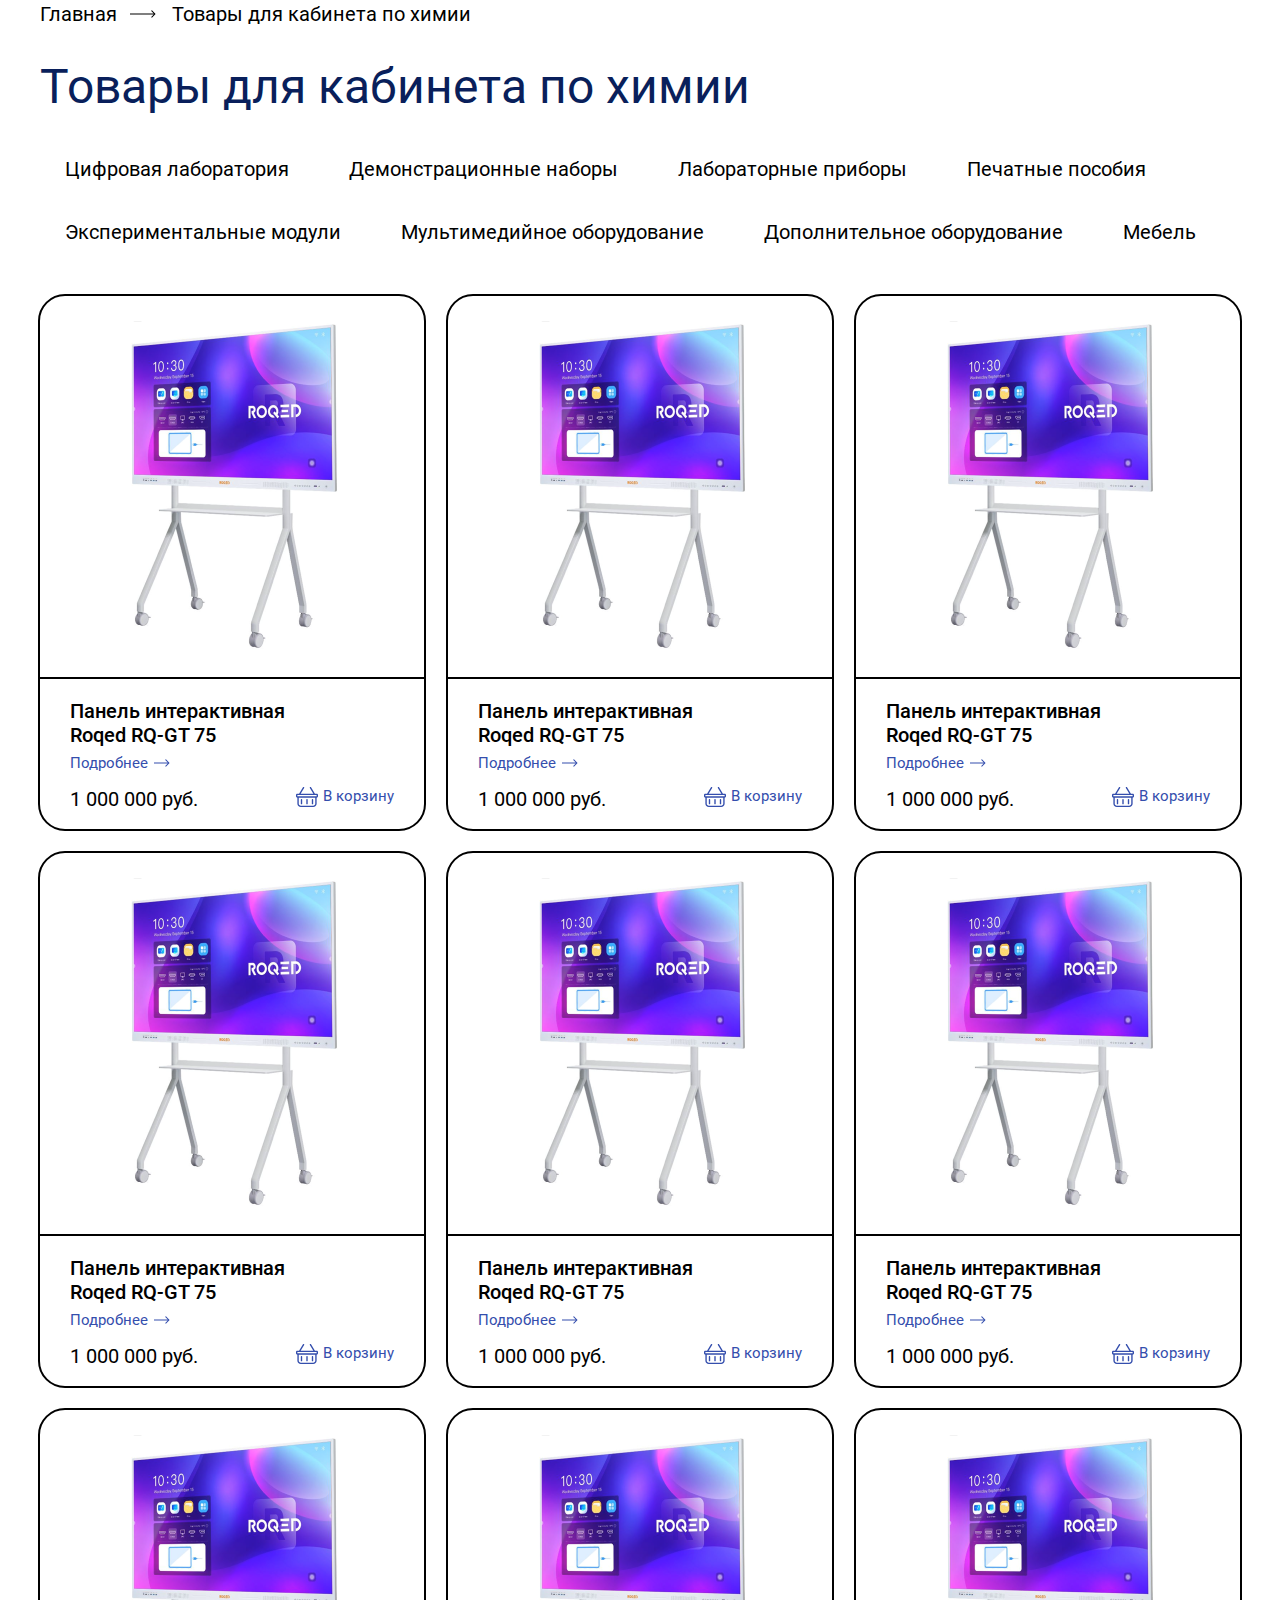
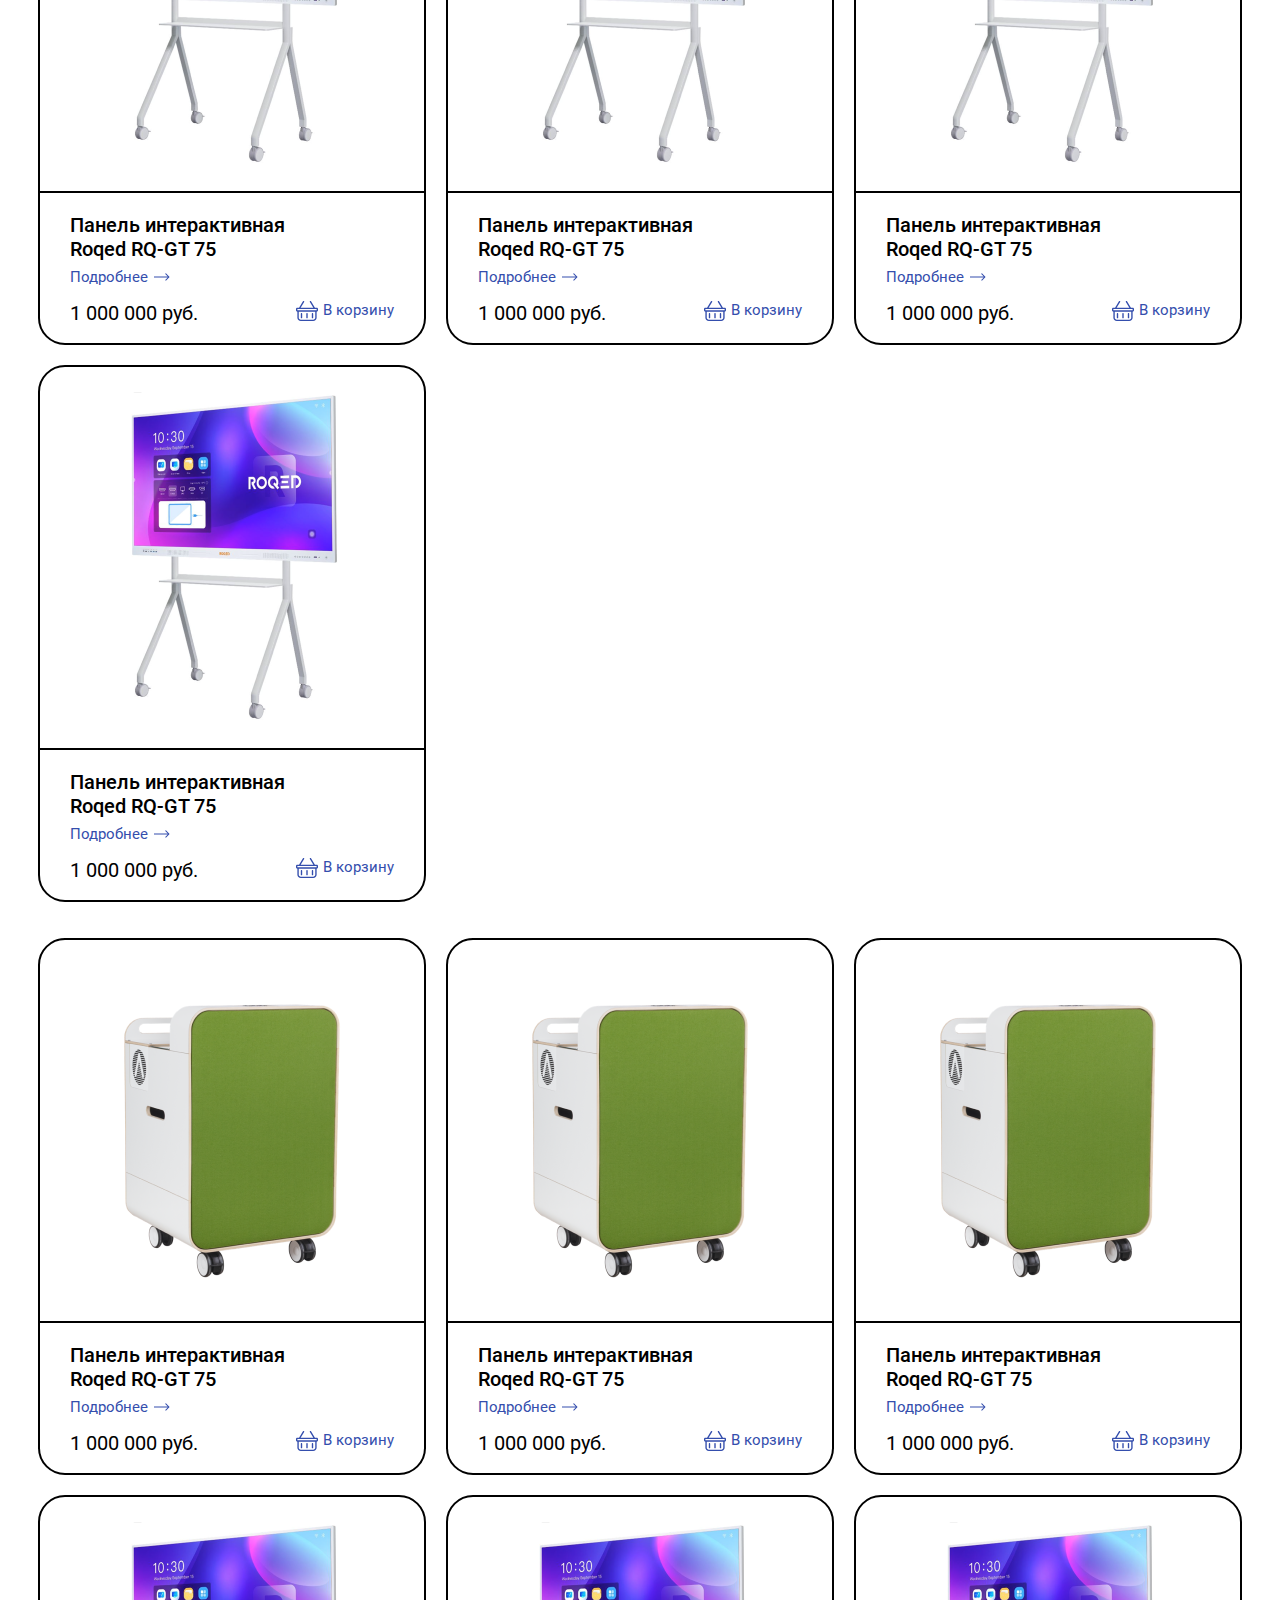
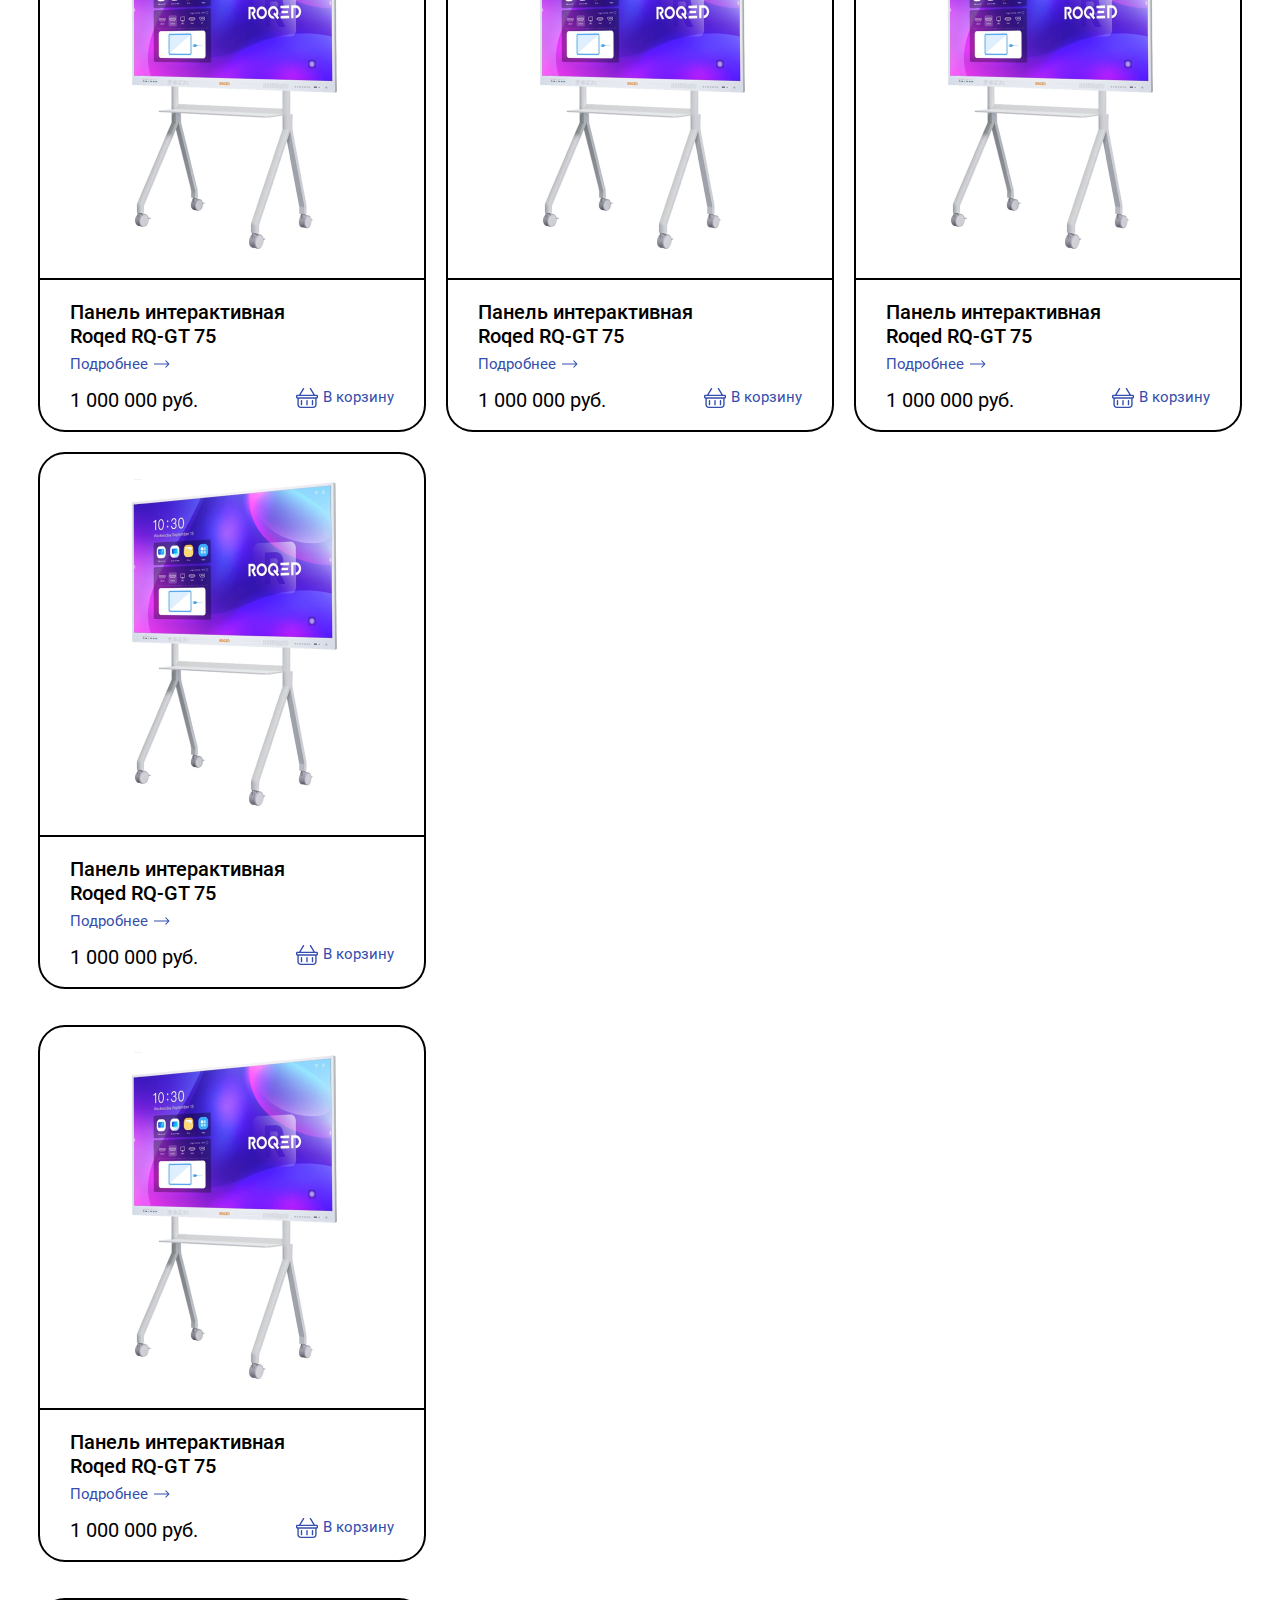
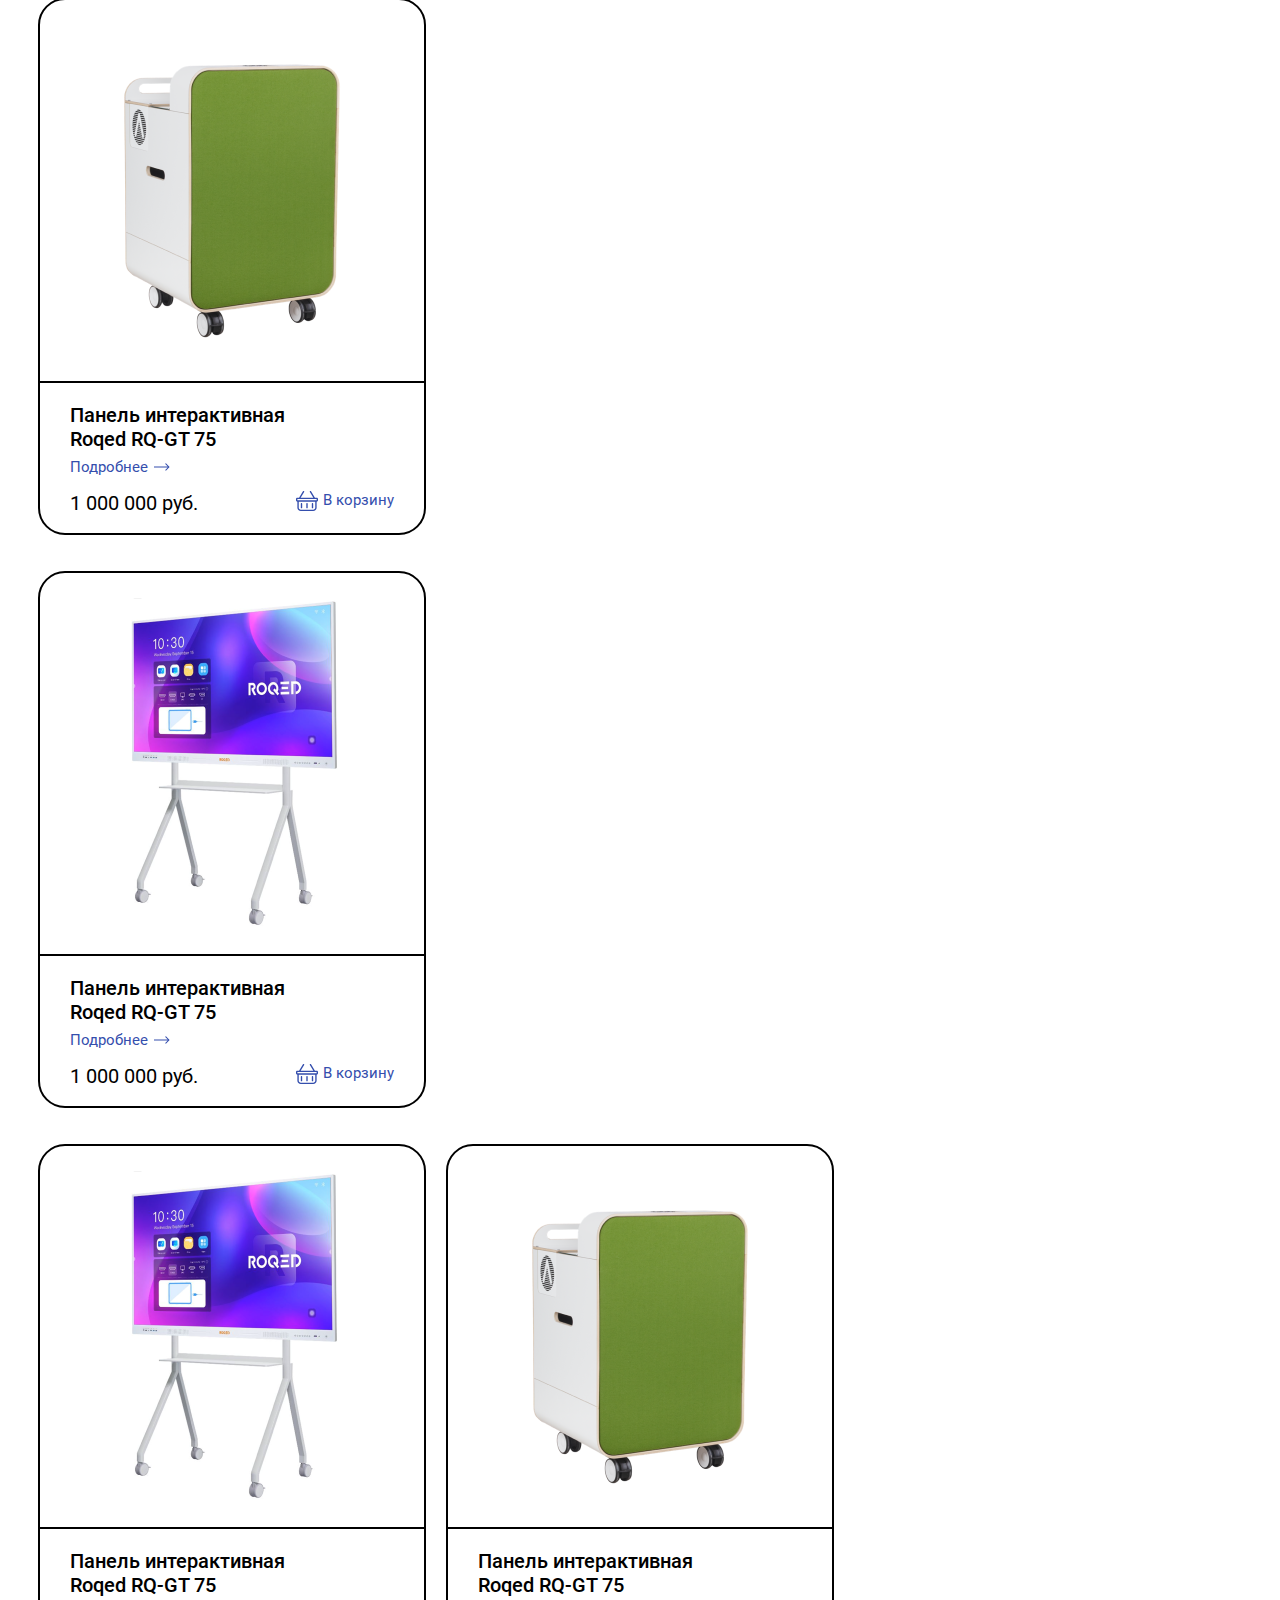
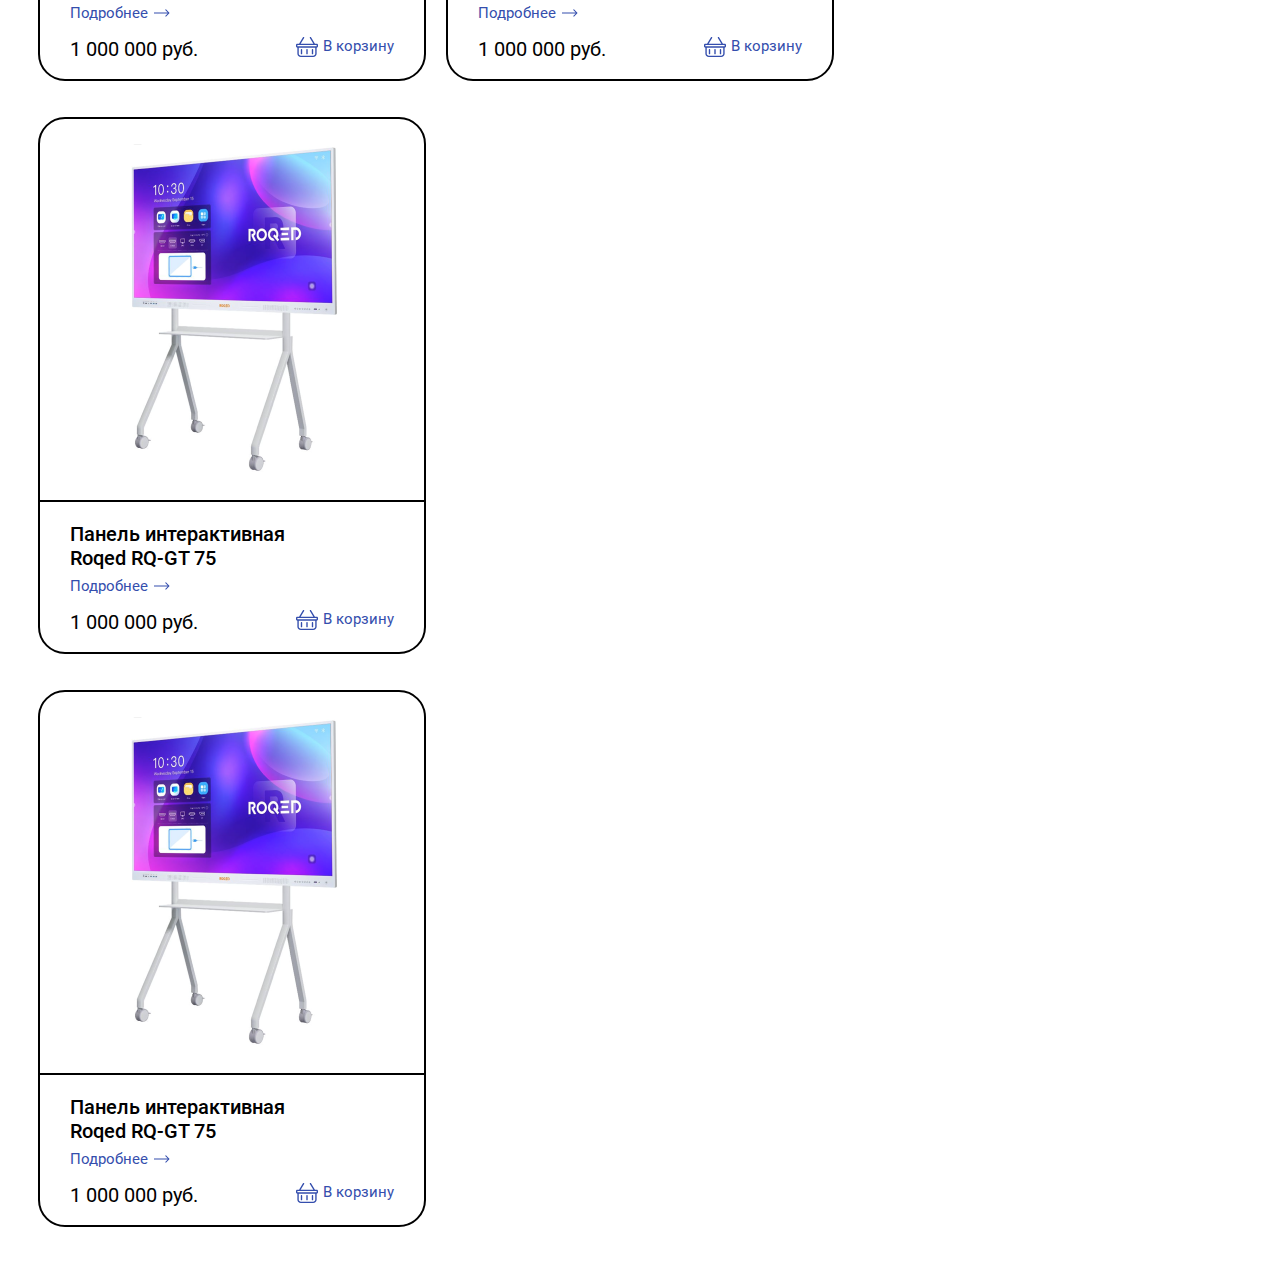
==== commit 301c8b54: "Order page added" ====
--- a/chemical-catalog.html
+++ b/chemical-catalog.html
@@ -158,32 +158,6 @@
                             </div>
                         </div>
                     </li>
-                    <li class="goods-item">
-                        <div class="recomended-item-image flex">
-                            <img src="img/image 13.png" alt="" class="recomend-item-img">
-                        </div>
-                        <div class="recomend-item-content flex">
-                            <h3 class="recomend-item-title">Панель интерактивная <br/> Roqed RQ-GT 75</h3>
-                            <a href="" class="recomend-item-more">Подробнее</a>
-                            <div class="recomend-item-conent-2 flex">
-                                <span class="recomend-item-price">1 000 000 руб.</span>
-                                <a href="" class="recomend-item-basket">В корзину</a>
-                            </div>
-                        </div>
-                    </li>
-                    <li class="goods-item">
-                        <div class="recomended-item-image flex">
-                            <img src="img/image 13.png" alt="" class="recomend-item-img">
-                        </div>
-                        <div class="recomend-item-content flex">
-                            <h3 class="recomend-item-title">Панель интерактивная <br/> Roqed RQ-GT 75</h3>
-                            <a href="" class="recomend-item-more">Подробнее</a>
-                            <div class="recomend-item-conent-2 flex">
-                                <span class="recomend-item-price">1 000 000 руб.</span>
-                                <a href="" class="recomend-item-basket">В корзину</a>
-                            </div>
-                        </div>
-                    </li>
                 </ul>
 
                 <ul class="goods-list list-reset flex category2">
@@ -228,58 +202,6 @@
                     </li>
                     <li class="goods-item">
                         <div class="recomended-item-image flex">
-                            <img src="img/image 14.png" alt="" class="recomend-item-img">
-                        </div>
-                        <div class="recomend-item-content flex">
-                            <h3 class="recomend-item-title">Панель интерактивная <br/> Roqed RQ-GT 75</h3>
-                            <a href="" class="recomend-item-more">Подробнее</a>
-                            <div class="recomend-item-conent-2 flex">
-                                <span class="recomend-item-price">1 000 000 руб.</span>
-                                <a href="" class="recomend-item-basket">В корзину</a>
-                            </div>
-                        </div>
-                    </li>
-                    <li class="goods-item">
-                        <div class="recomended-item-image flex">
-                            <img src="img/image 14.png" alt="" class="recomend-item-img">
-                        </div>
-                        <div class="recomend-item-content flex">
-                            <h3 class="recomend-item-title">Панель интерактивная <br/> Roqed RQ-GT 75</h3>
-                            <a href="" class="recomend-item-more">Подробнее</a>
-                            <div class="recomend-item-conent-2 flex">
-                                <span class="recomend-item-price">1 000 000 руб.</span>
-                                <a href="" class="recomend-item-basket">В корзину</a>
-                            </div>
-                        </div>
-                    </li>
-                    <li class="goods-item">
-                        <div class="recomended-item-image flex">
-                            <img src="img/image 13.png" alt="" class="recomend-item-img">
-                        </div>
-                        <div class="recomend-item-content flex">
-                            <h3 class="recomend-item-title">Панель интерактивная <br/> Roqed RQ-GT 75</h3>
-                            <a href="" class="recomend-item-more">Подробнее</a>
-                            <div class="recomend-item-conent-2 flex">
-                                <span class="recomend-item-price">1 000 000 руб.</span>
-                                <a href="" class="recomend-item-basket">В корзину</a>
-                            </div>
-                        </div>
-                    </li>
-                    <li class="goods-item">
-                        <div class="recomended-item-image flex">
-                            <img src="img/image 13.png" alt="" class="recomend-item-img">
-                        </div>
-                        <div class="recomend-item-content flex">
-                            <h3 class="recomend-item-title">Панель интерактивная <br/> Roqed RQ-GT 75</h3>
-                            <a href="" class="recomend-item-more">Подробнее</a>
-                            <div class="recomend-item-conent-2 flex">
-                                <span class="recomend-item-price">1 000 000 руб.</span>
-                                <a href="" class="recomend-item-basket">В корзину</a>
-                            </div>
-                        </div>
-                    </li>
-                    <li class="goods-item">
-                        <div class="recomended-item-image flex">
                             <img src="img/image 13.png" alt="" class="recomend-item-img">
                         </div>
                         <div class="recomend-item-content flex">
@@ -346,13 +268,97 @@
                         </div>
                     </li>
                 </ul>
-                <ul class="goods-list list-reset flex category3">
-
+                <ul class="goods-list list-reset flex category4">
+                    <li class="goods-item">
+                        <div class="recomended-item-image flex">
+                            <img src="img/image 14.png" alt="" class="recomend-item-img">
+                        </div>
+                        <div class="recomend-item-content flex">
+                            <h3 class="recomend-item-title">Панель интерактивная <br/> Roqed RQ-GT 75</h3>
+                            <a href="" class="recomend-item-more">Подробнее</a>
+                            <div class="recomend-item-conent-2 flex">
+                                <span class="recomend-item-price">1 000 000 руб.</span>
+                                <a href="" class="recomend-item-basket">В корзину</a>
+                            </div>
+                        </div>
+                    </li>
+                </ul>
+                <ul class="goods-list list-reset flex category5">
+                    <li class="goods-item">
+                        <div class="recomended-item-image flex">
+                            <img src="img/image 13.png" alt="" class="recomend-item-img">
+                        </div>
+                        <div class="recomend-item-content flex">
+                            <h3 class="recomend-item-title">Панель интерактивная <br/> Roqed RQ-GT 75</h3>
+                            <a href="" class="recomend-item-more">Подробнее</a>
+                            <div class="recomend-item-conent-2 flex">
+                                <span class="recomend-item-price">1 000 000 руб.</span>
+                                <a href="" class="recomend-item-basket">В корзину</a>
+                            </div>
+                        </div>
+                    </li>
+                </ul>
+                <ul class="goods-list list-reset flex category6">
+                    <li class="goods-item">
+                        <div class="recomended-item-image flex">
+                            <img src="img/image 13.png" alt="" class="recomend-item-img">
+                        </div>
+                        <div class="recomend-item-content flex">
+                            <h3 class="recomend-item-title">Панель интерактивная <br/> Roqed RQ-GT 75</h3>
+                            <a href="" class="recomend-item-more">Подробнее</a>
+                            <div class="recomend-item-conent-2 flex">
+                                <span class="recomend-item-price">1 000 000 руб.</span>
+                                <a href="" class="recomend-item-basket">В корзину</a>
+                            </div>
+                        </div>
+                    </li>
+                    <li class="goods-item">
+                        <div class="recomended-item-image flex">
+                            <img src="img/image 14.png" alt="" class="recomend-item-img">
+                        </div>
+                        <div class="recomend-item-content flex">
+                            <h3 class="recomend-item-title">Панель интерактивная <br/> Roqed RQ-GT 75</h3>
+                            <a href="" class="recomend-item-more">Подробнее</a>
+                            <div class="recomend-item-conent-2 flex">
+                                <span class="recomend-item-price">1 000 000 руб.</span>
+                                <a href="" class="recomend-item-basket">В корзину</a>
+                            </div>
+                        </div>
+                    </li>
+                </ul>
+                <ul class="goods-list list-reset flex category7">
+                    <li class="goods-item">
+                        <div class="recomended-item-image flex">
+                            <img src="img/image 13.png" alt="" class="recomend-item-img">
+                        </div>
+                        <div class="recomend-item-content flex">
+                            <h3 class="recomend-item-title">Панель интерактивная <br/> Roqed RQ-GT 75</h3>
+                            <a href="" class="recomend-item-more">Подробнее</a>
+                            <div class="recomend-item-conent-2 flex">
+                                <span class="recomend-item-price">1 000 000 руб.</span>
+                                <a href="" class="recomend-item-basket">В корзину</a>
+                            </div>
+                        </div>
+                    </li>
+                </ul>
+                <ul class="goods-list list-reset flex category8">
+                    <li class="goods-item">
+                        <div class="recomended-item-image flex">
+                            <img src="img/image 13.png" alt="" class="recomend-item-img">
+                        </div>
+                        <div class="recomend-item-content flex">
+                            <h3 class="recomend-item-title">Панель интерактивная <br/> Roqed RQ-GT 75</h3>
+                            <a href="" class="recomend-item-more">Подробнее</a>
+                            <div class="recomend-item-conent-2 flex">
+                                <span class="recomend-item-price">1 000 000 руб.</span>
+                                <a href="" class="recomend-item-basket">В корзину</a>
+                            </div>
+                        </div>
+                    </li>
                 </ul>
             </div>
         </section>
     </main>
-
     <script type="text/javascript" src="js/category-selector.js"></script>
 </body>
 </html>--- a/css/multi.css
+++ b/css/multi.css
@@ -40,7 +40,7 @@
 }
 
 section{
-    margin-bottom: 100px;
+    margin-bottom: 50px;
 }
 
 ul{
